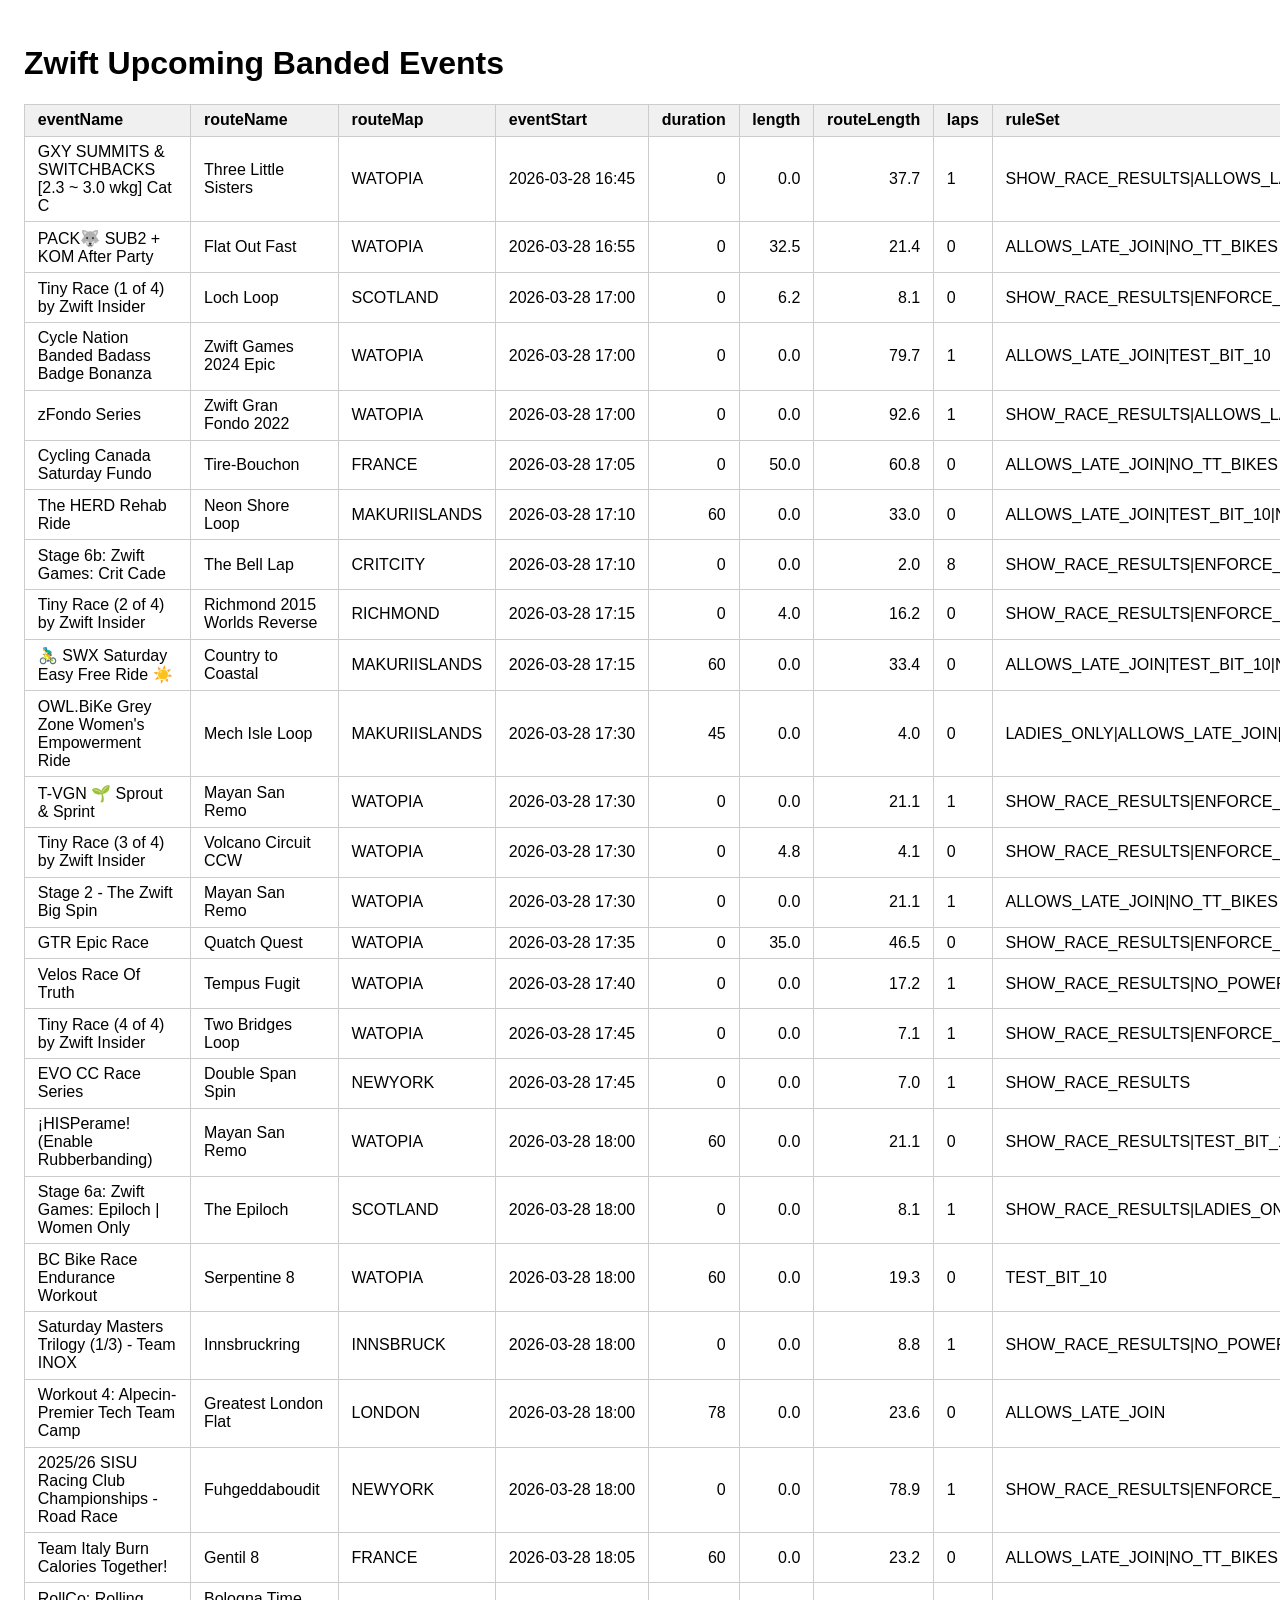
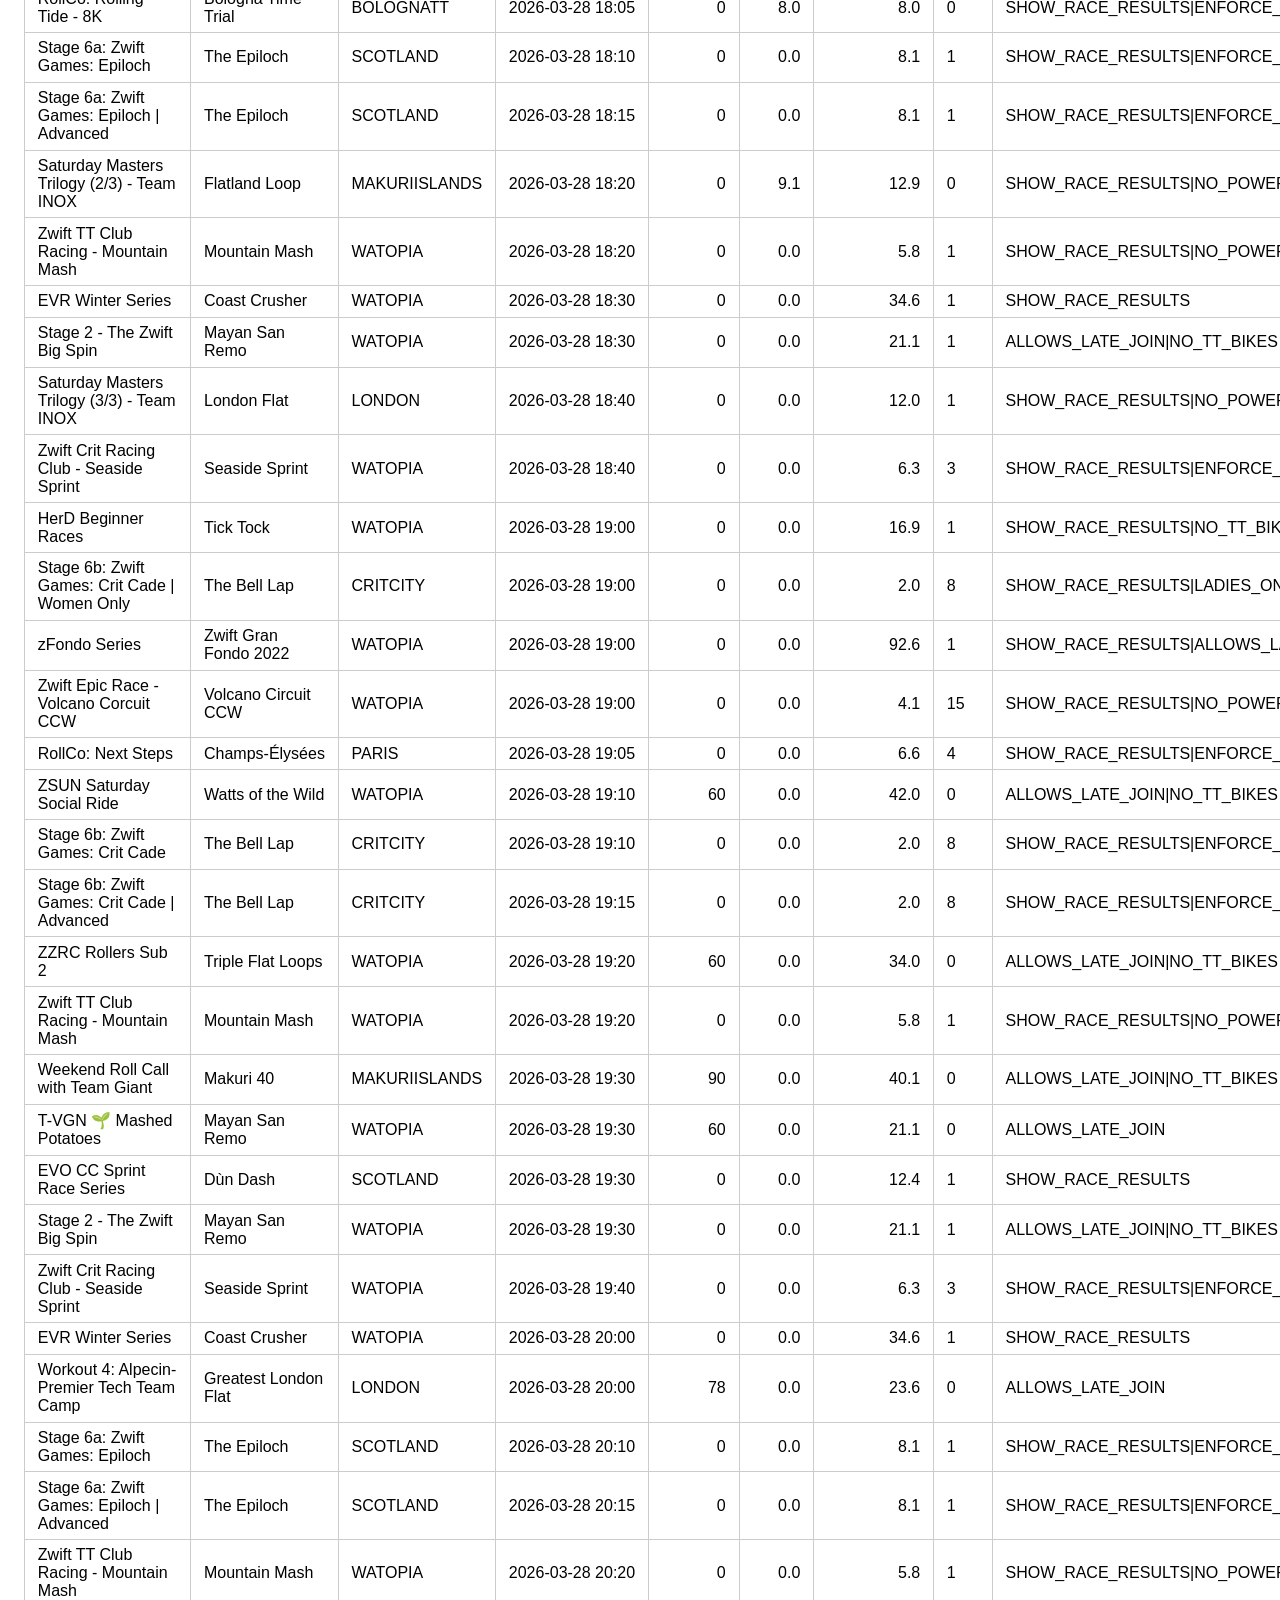
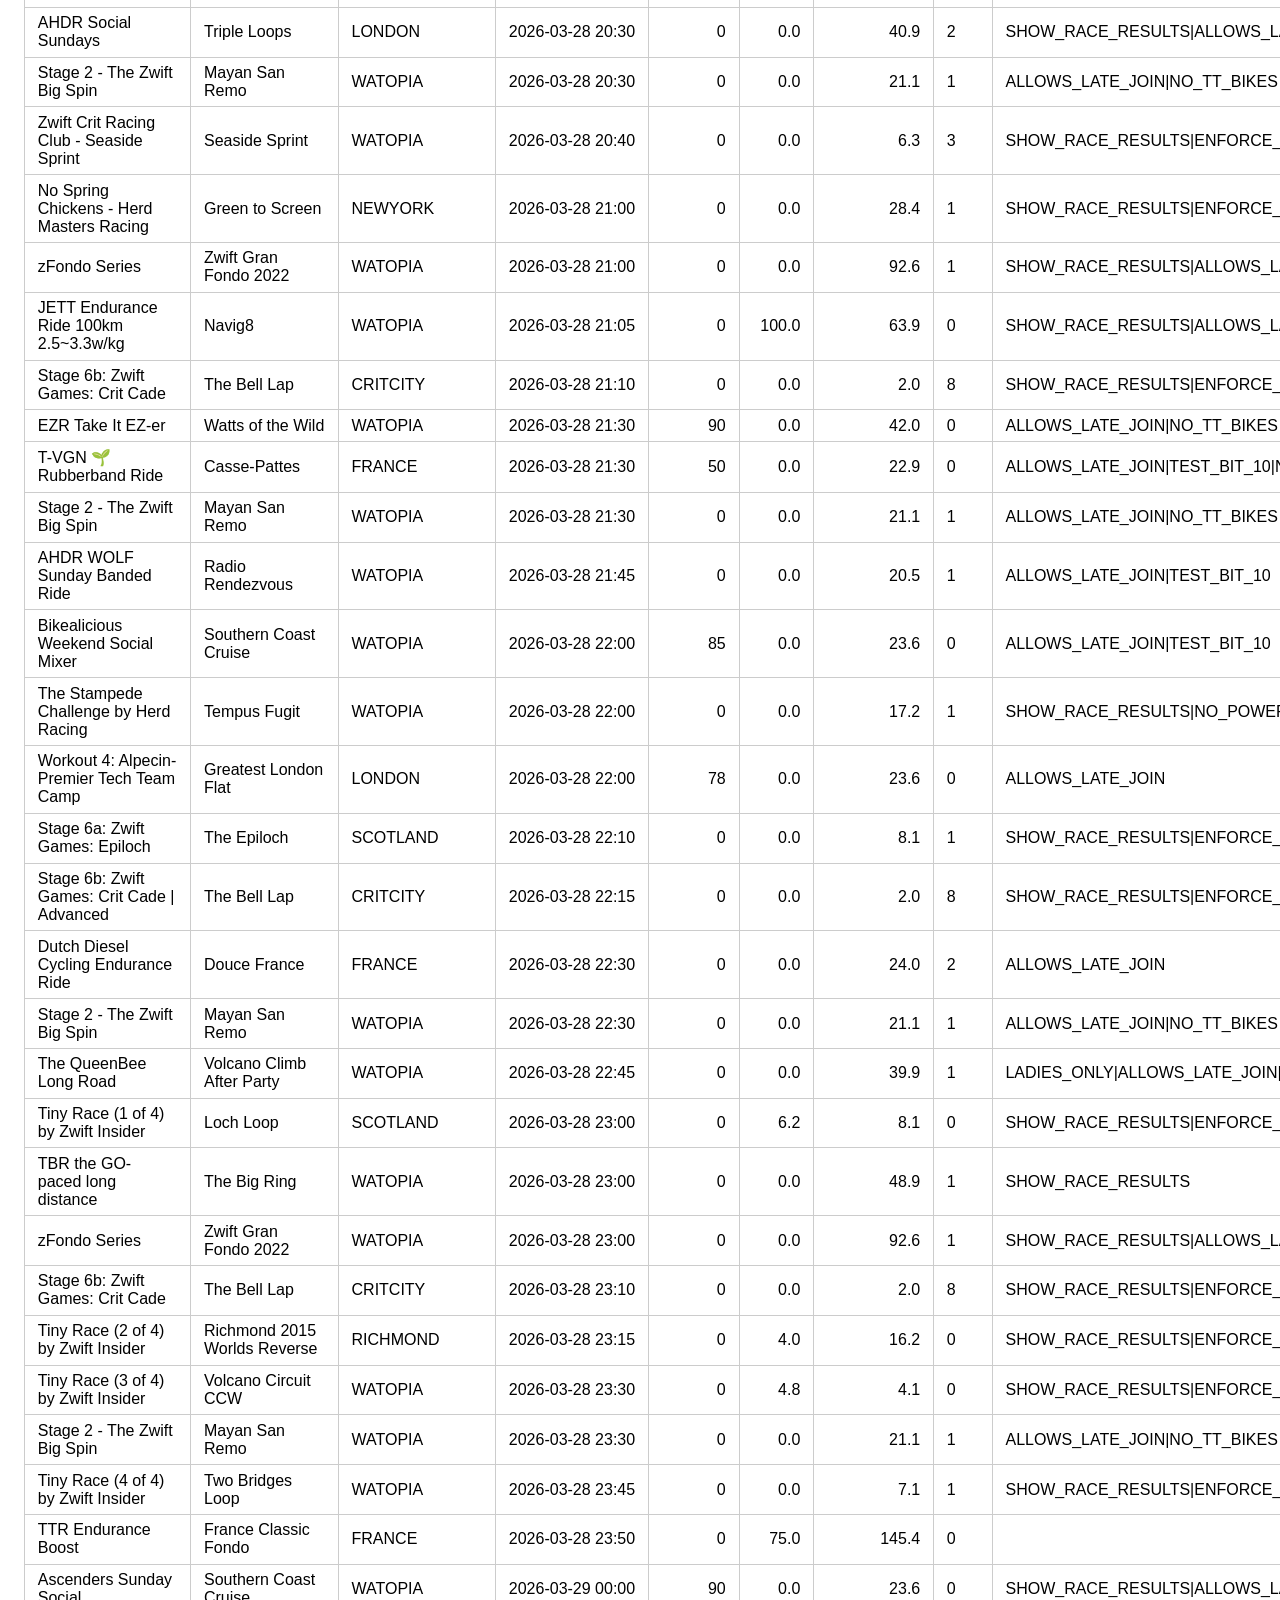
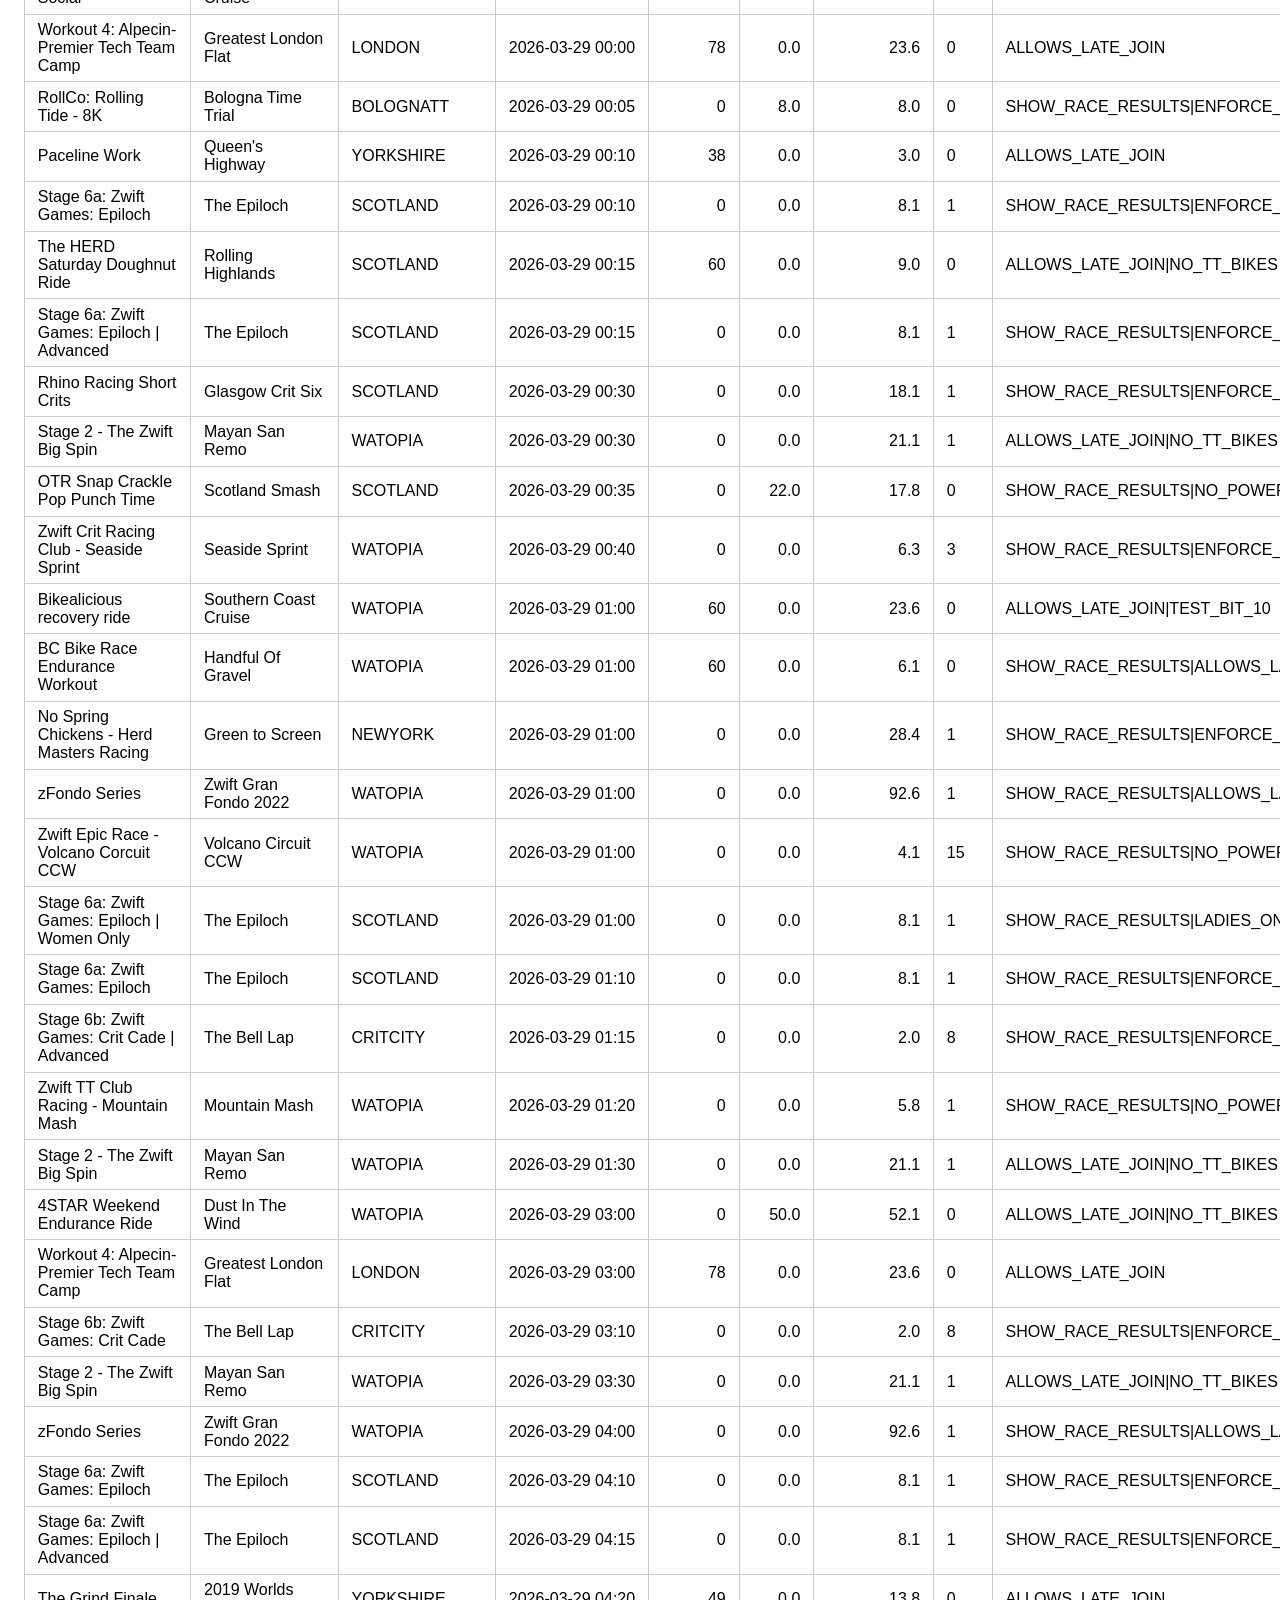
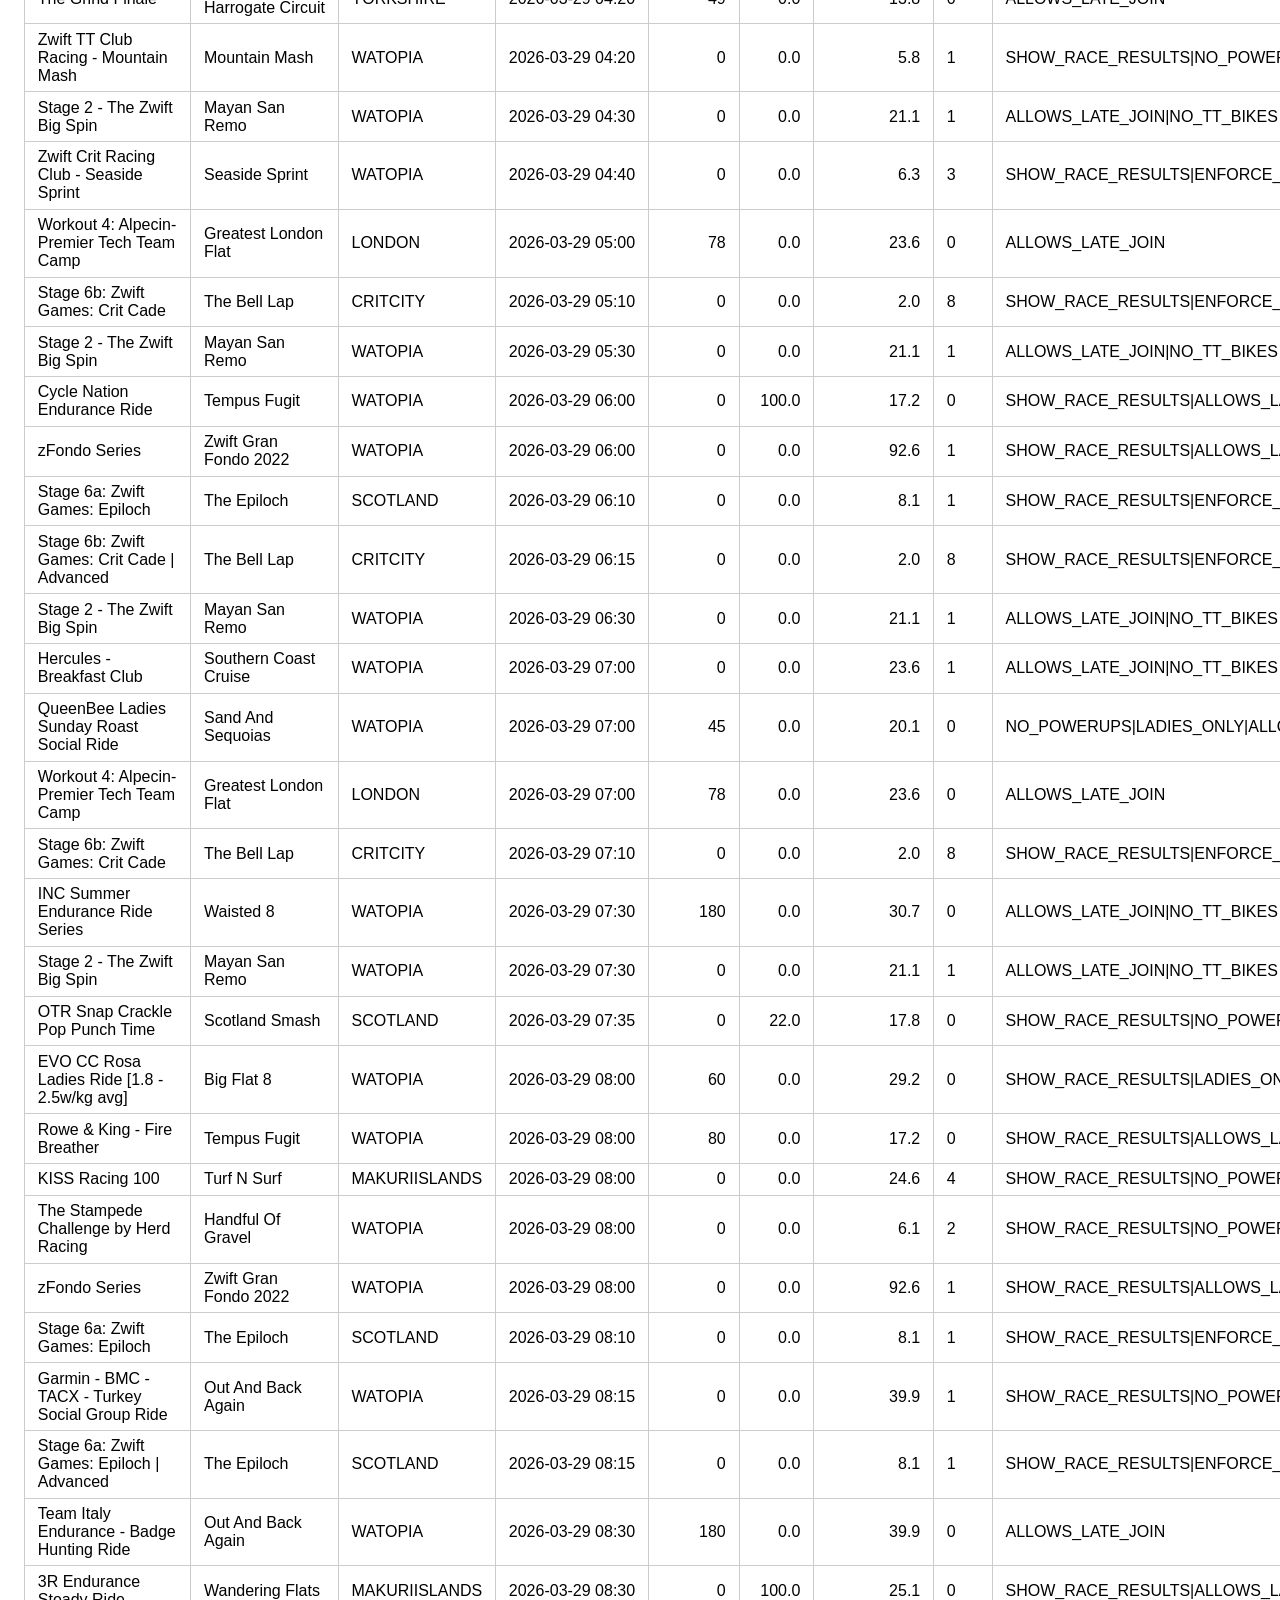
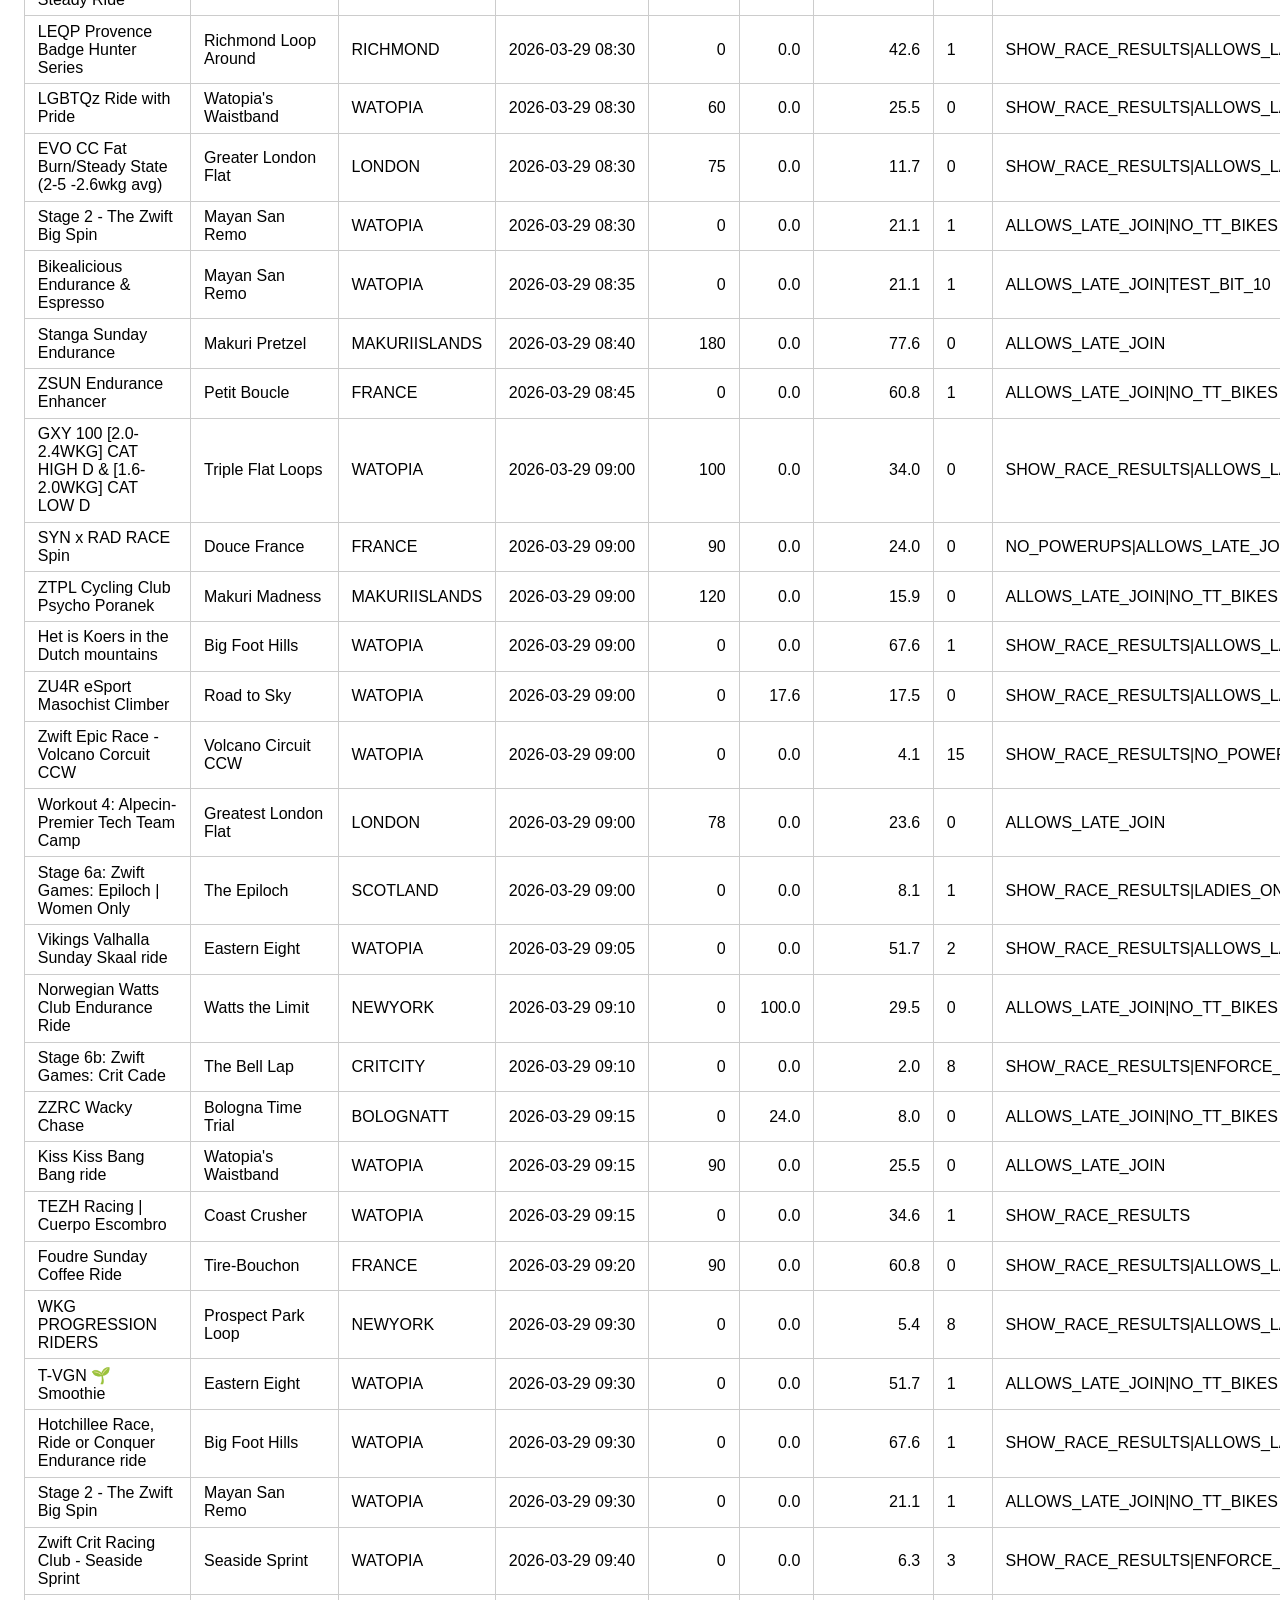
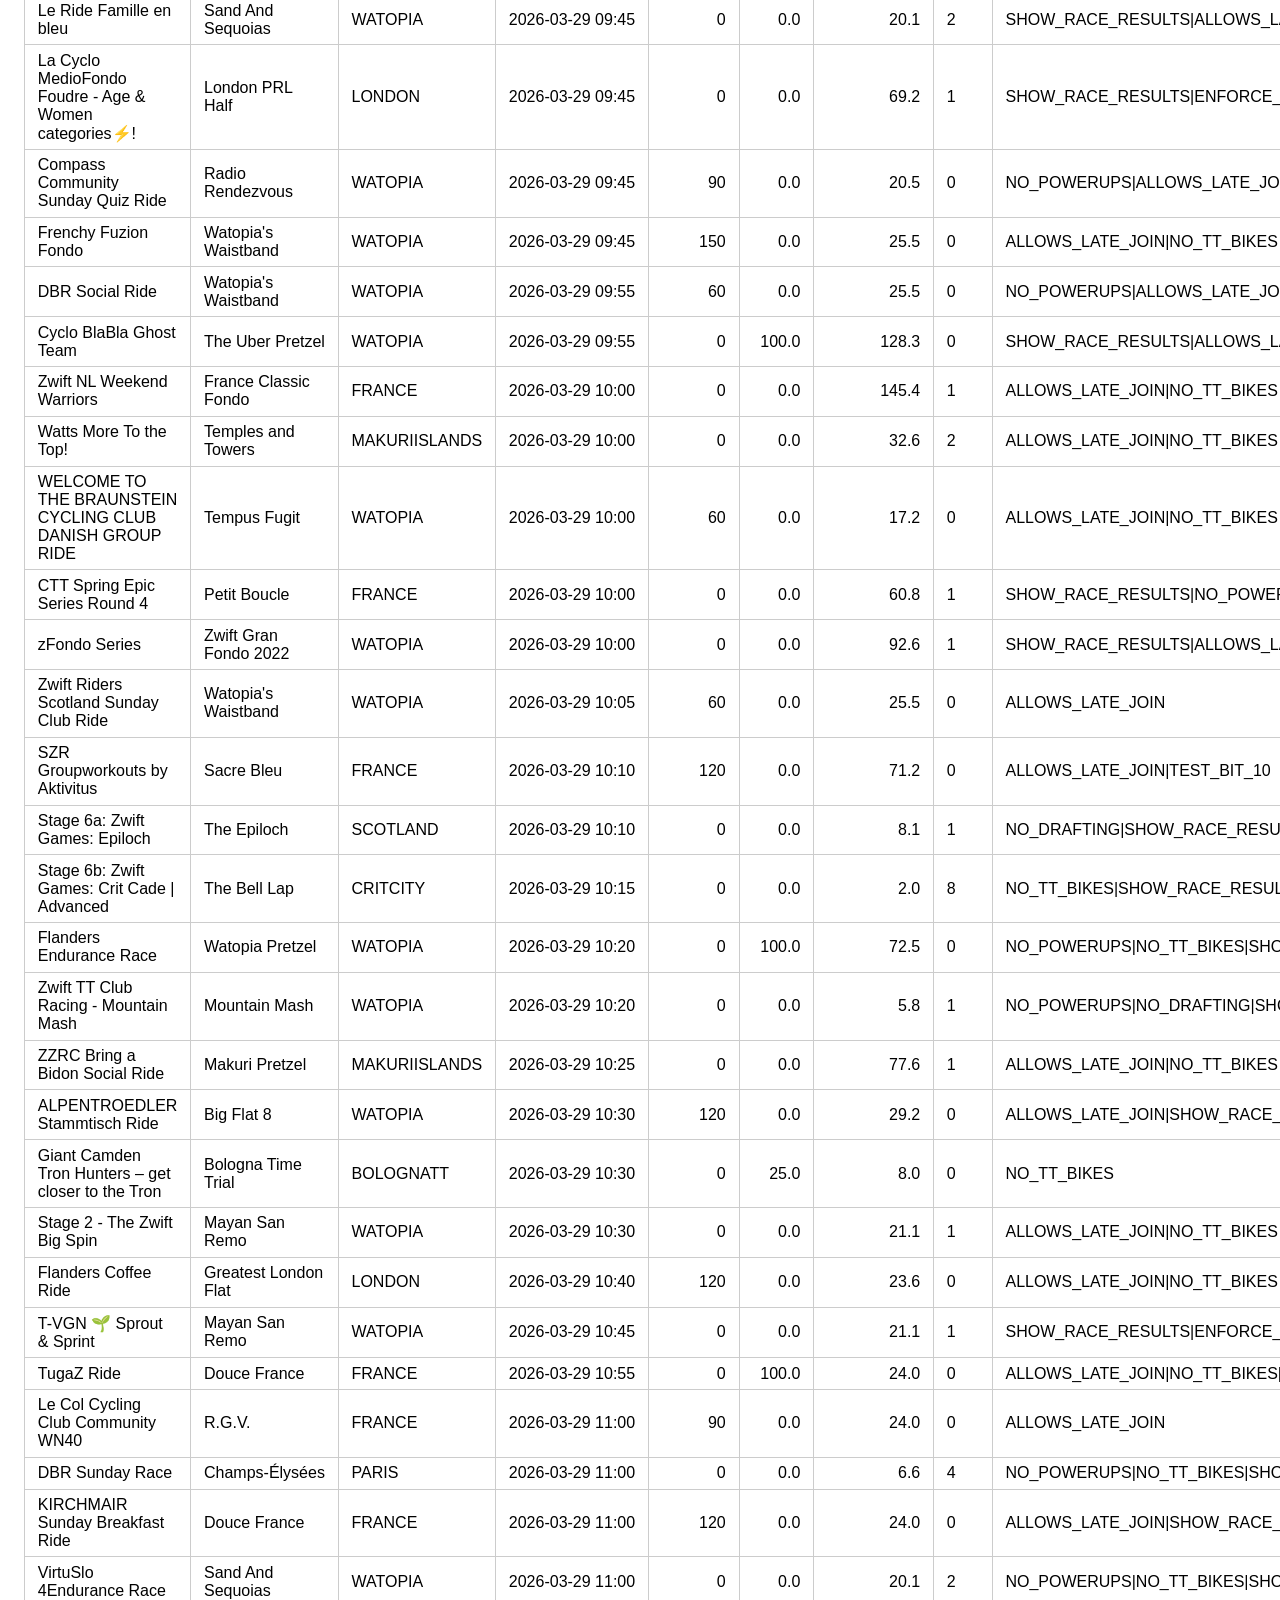
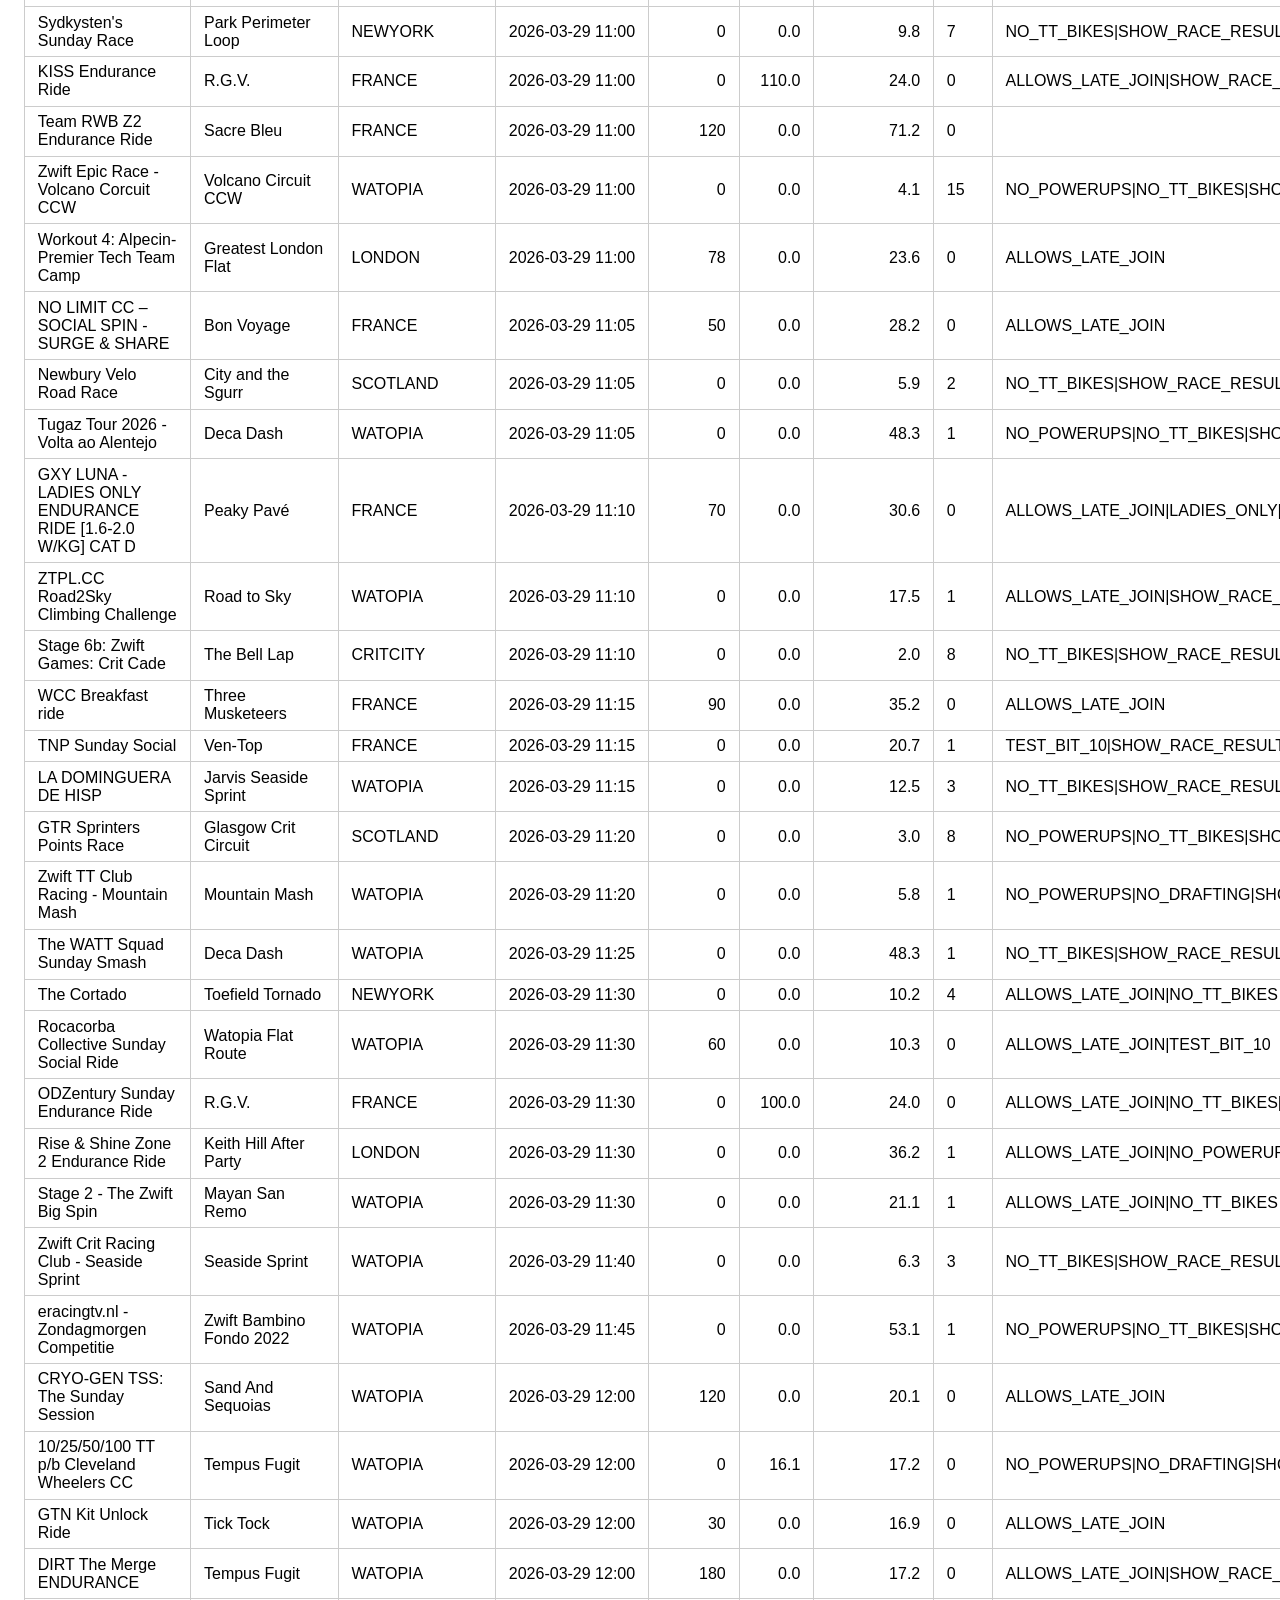
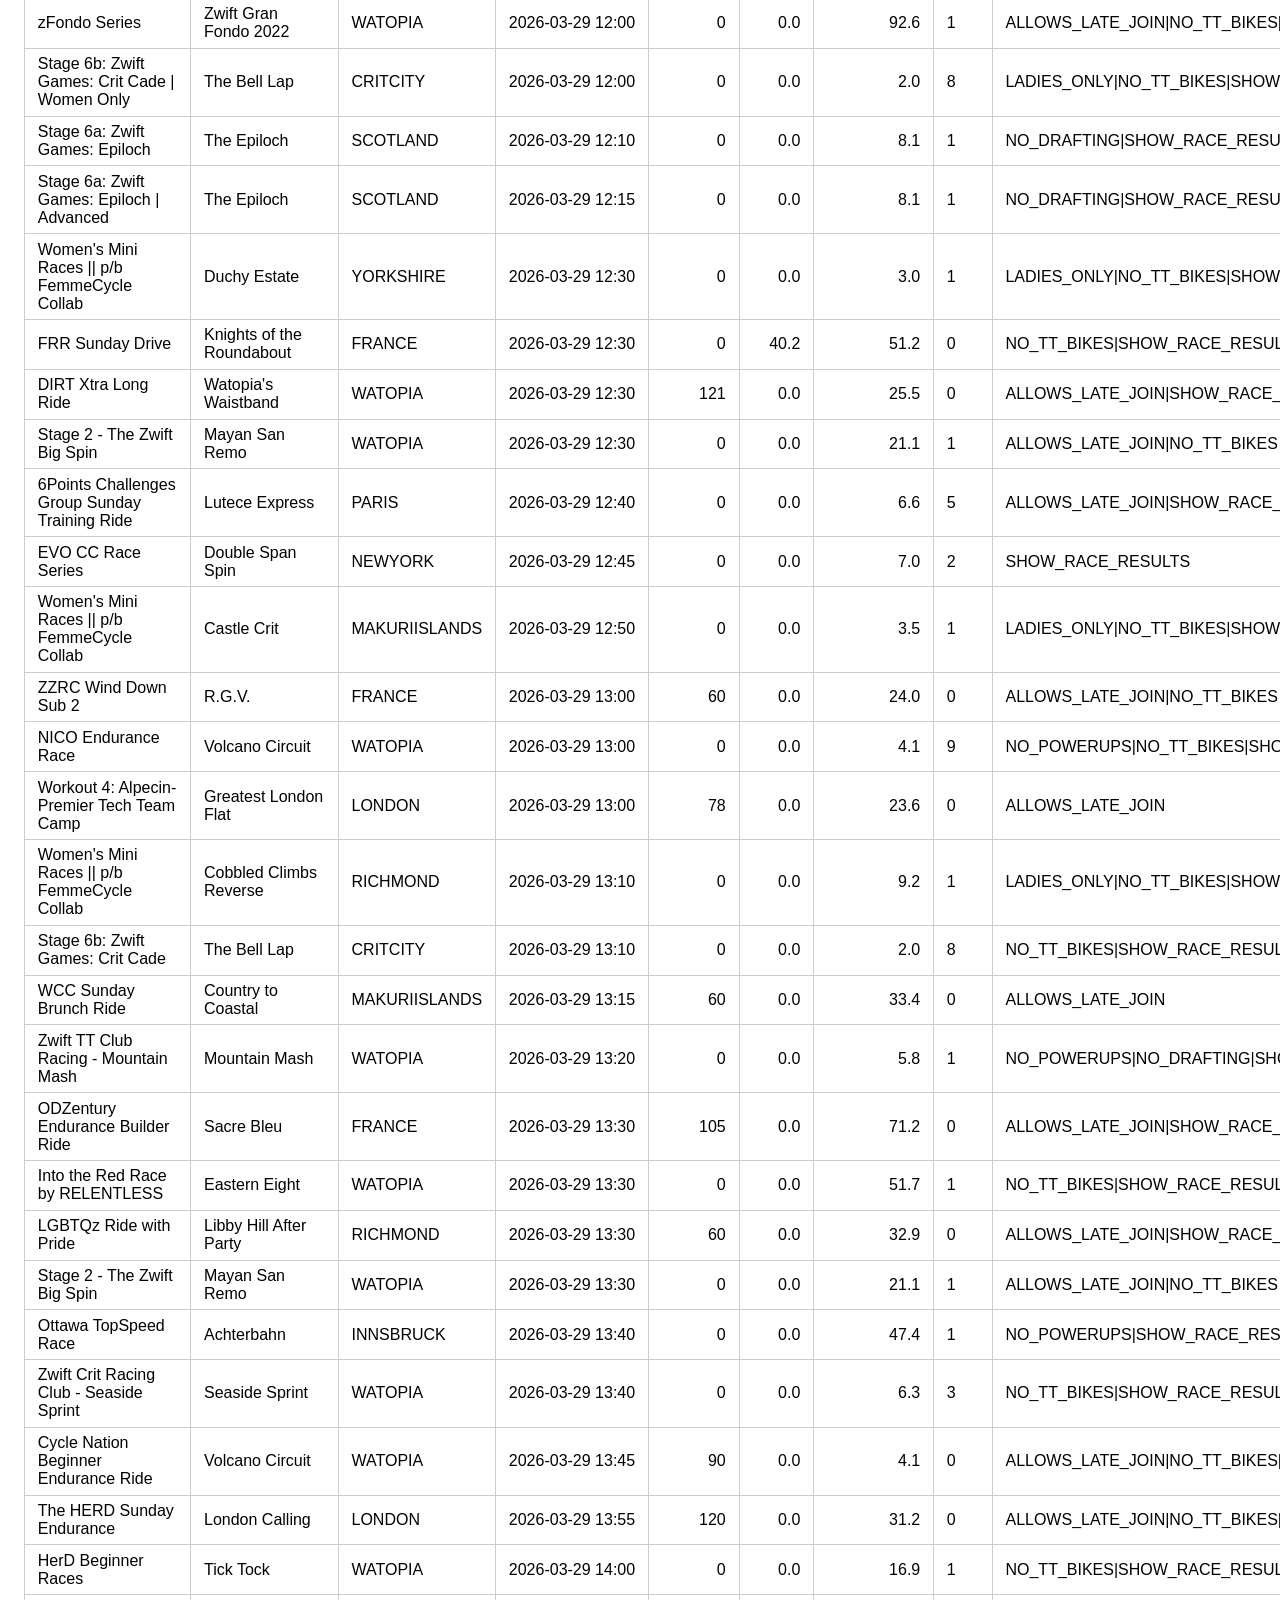
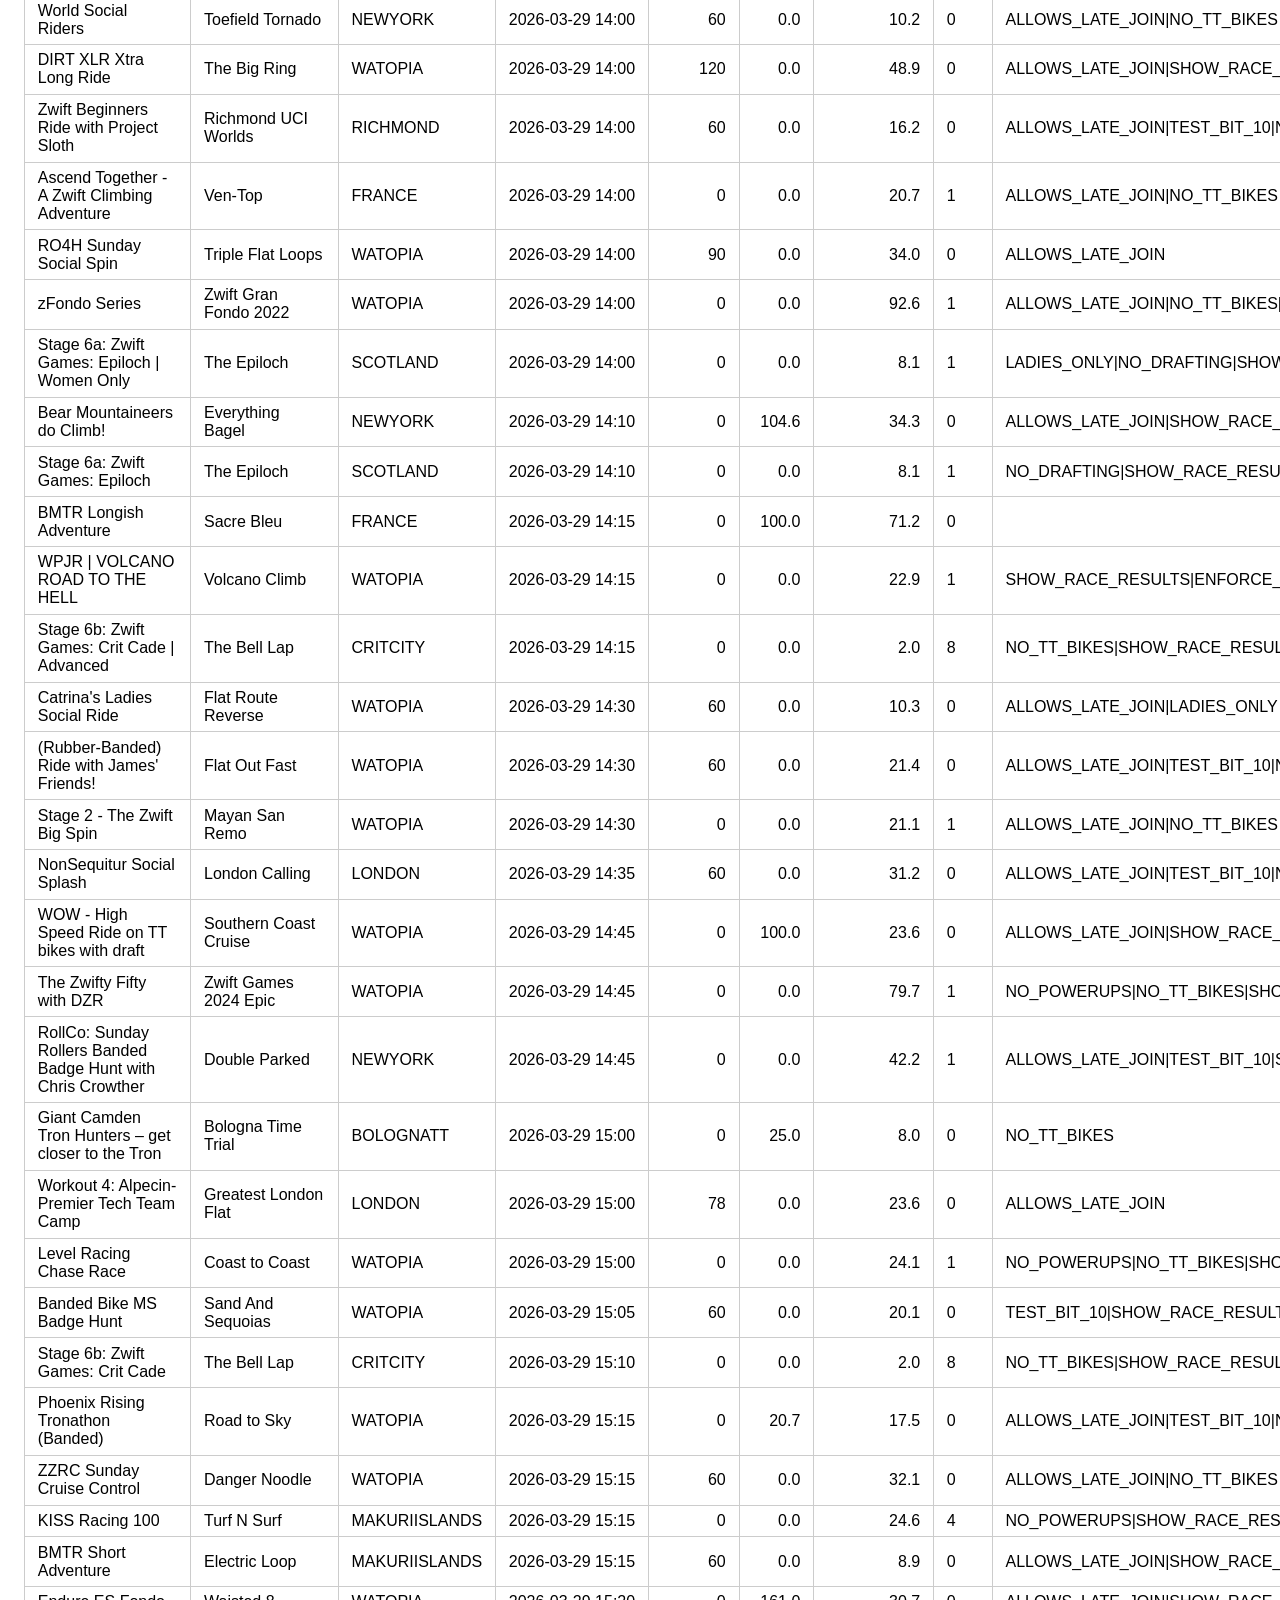
==== index.html @ 16900faf "New page title" ====
<!doctype html>
<html lang="en">
  <head>
    <meta charset="UTF-8" />
    <title>Zwift Events</title>
    <style>
      body {
        font-family: sans-serif;
        padding: 1rem;
      }
      table {
        border-collapse: collapse;
        width: 100%;
      }
      th,
      td {
        border: 1px solid #ccc;
        padding: 0.4rem 0.8rem;
        text-align: left;
      }
      th {
        background: #f0f0f0;
      }
      td:nth-child(4) {
        white-space: nowrap;
      }
      td:nth-child(5),
      td:nth-child(6),
      td:nth-child(7) {
        text-align: right;
      }
    </style>
  </head>
  <body>
    <h1>Zwift Upcoming Banded Events</h1>
    <table id="events">
      <thead>
        <tr>
          <th>eventName</th>
          <th>routeName</th>
          <th>routeMap</th>
          <th>eventStart</th>
          <th>duration</th>
          <th>length</th>
          <th>routeLength</th>
          <th>laps</th>
          <th>ruleSet</th>
        </tr>
      </thead>
      <tbody></tbody>
    </table>

    <script>
      // Fetches a CSV stream and calls onRows(rows)
      // for each batch of complete records as they arrive.
      async function streamCSV(url, onRows) {
        const response = await fetch(url)
        const reader = response.body.getReader()
        const decoder = new TextDecoder()
        let leftover = ""

        const parseCSVLine = (line) => {
          const fields = []
          let i = 0
          while (i < line.length) {
            if (line[i] === '"') {
              let field = ""
              i++ // skip opening quote
              while (i < line.length) {
                if (line[i] === '"' && line[i + 1] === '"') {
                  field += '"'
                  i += 2 // unescape ""
                } else if (line[i] === '"') {
                  i++ // skip closing quote
                  break
                } else {
                  field += line[i++]
                }
              }
              fields.push(field)
              if (line[i] === ",") i++ // skip field separator
            } else {
              const end = line.indexOf(",", i)
              if (end === -1) {
                fields.push(line.slice(i))
                break
              }
              fields.push(line.slice(i, end))
              i = end + 1
            }
          }
          return fields
        }

        const parseLines = (lines) => {
          const rows = []
          for (const line of lines) {
            const trimmed = line.trim()
            if (!trimmed) continue
            rows.push(parseCSVLine(trimmed))
          }
          return rows
        }

        while (true) {
          const { value, done } = await reader.read()
          if (done) break

          const chunk = leftover + decoder.decode(value, { stream: true })
          const lines = chunk.split("\n")
          leftover = lines.pop()

          const rows = parseLines(lines)
          if (rows.length) onRows(rows)
        }

        if (leftover.trim()) {
          const rows = parseLines([leftover])
          if (rows.length) onRows(rows)
        }
      }

      // Appends an array of row arrays into <tbody>.
      function renderRows(rows) {
        const tbody = document.querySelector("#events tbody")
        rows.forEach((fields) => {
          const tr = document.createElement("tr")
          fields.forEach((f) => {
            const td = document.createElement("td")
            td.textContent = f
            tr.appendChild(td)
          })
          tbody.appendChild(tr)
        })
      }

      streamCSV("data.csv", renderRows)
    </script>
  </body>
</html>
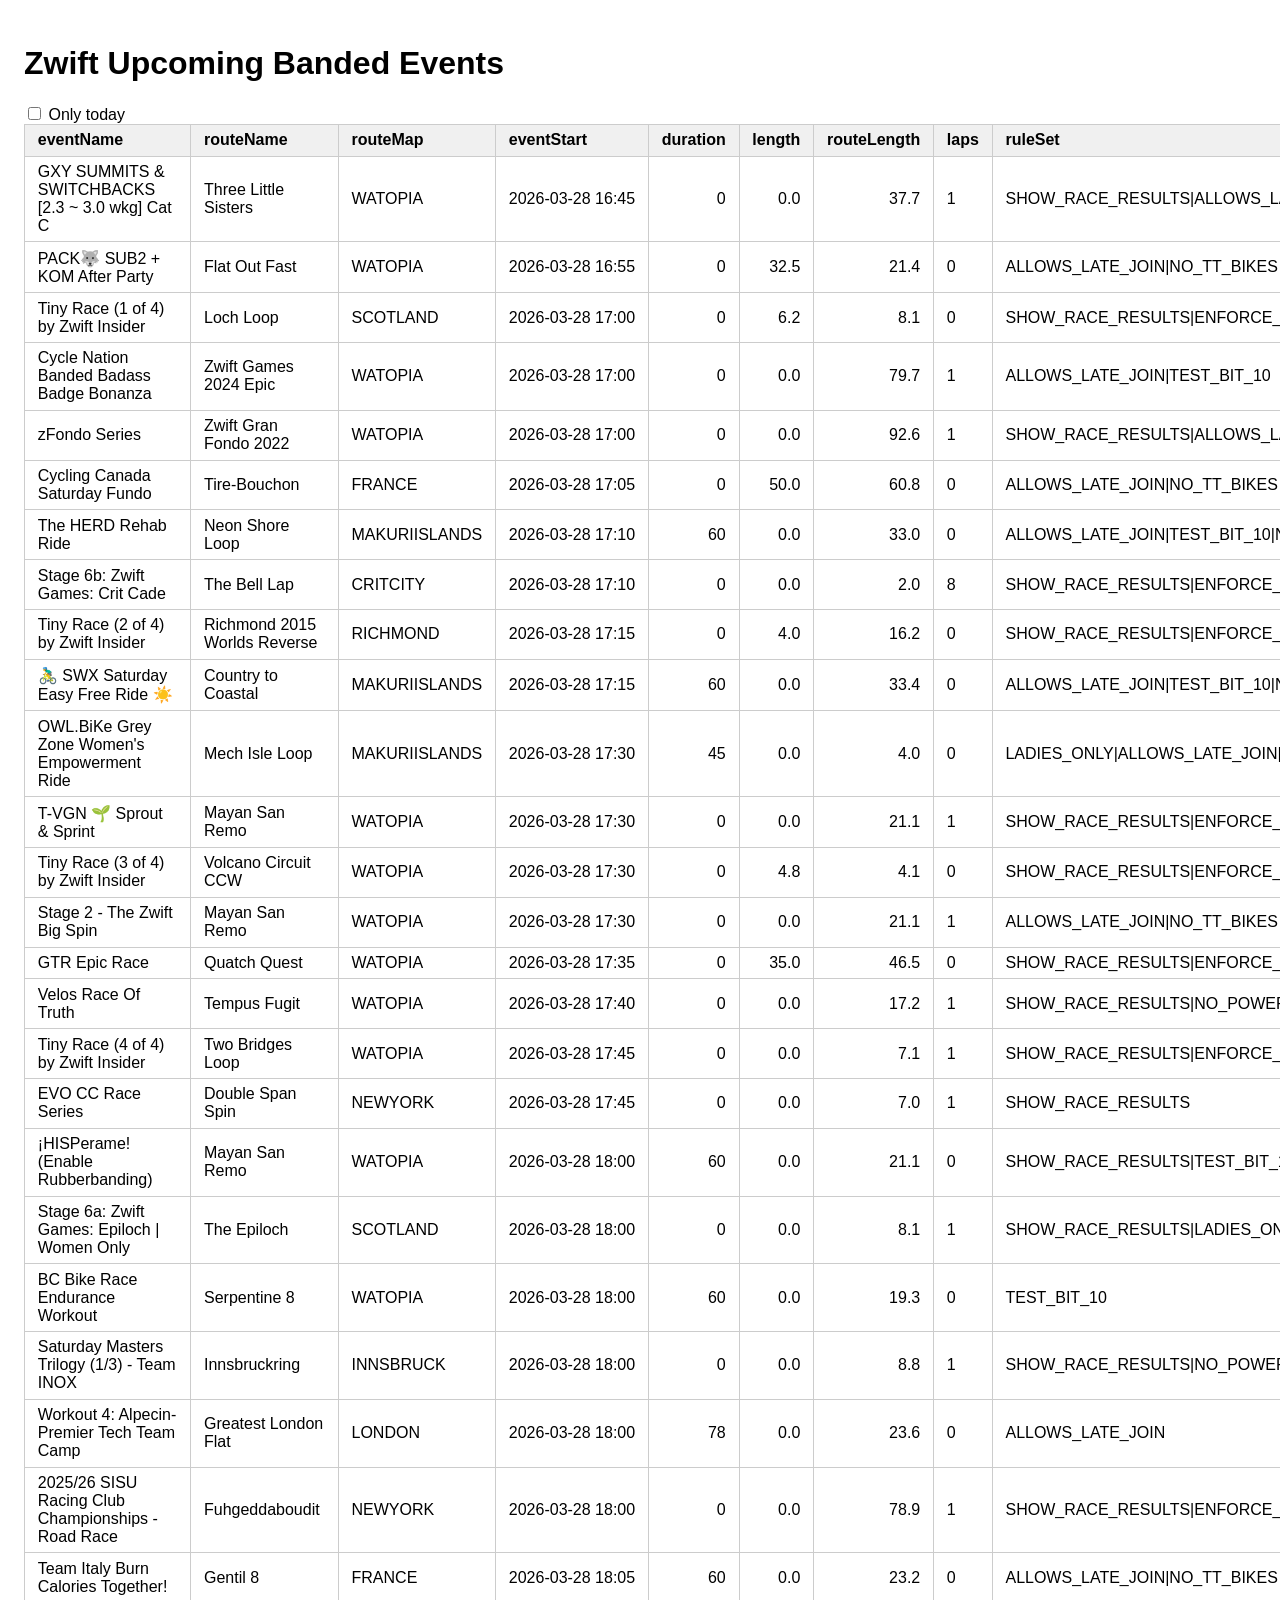
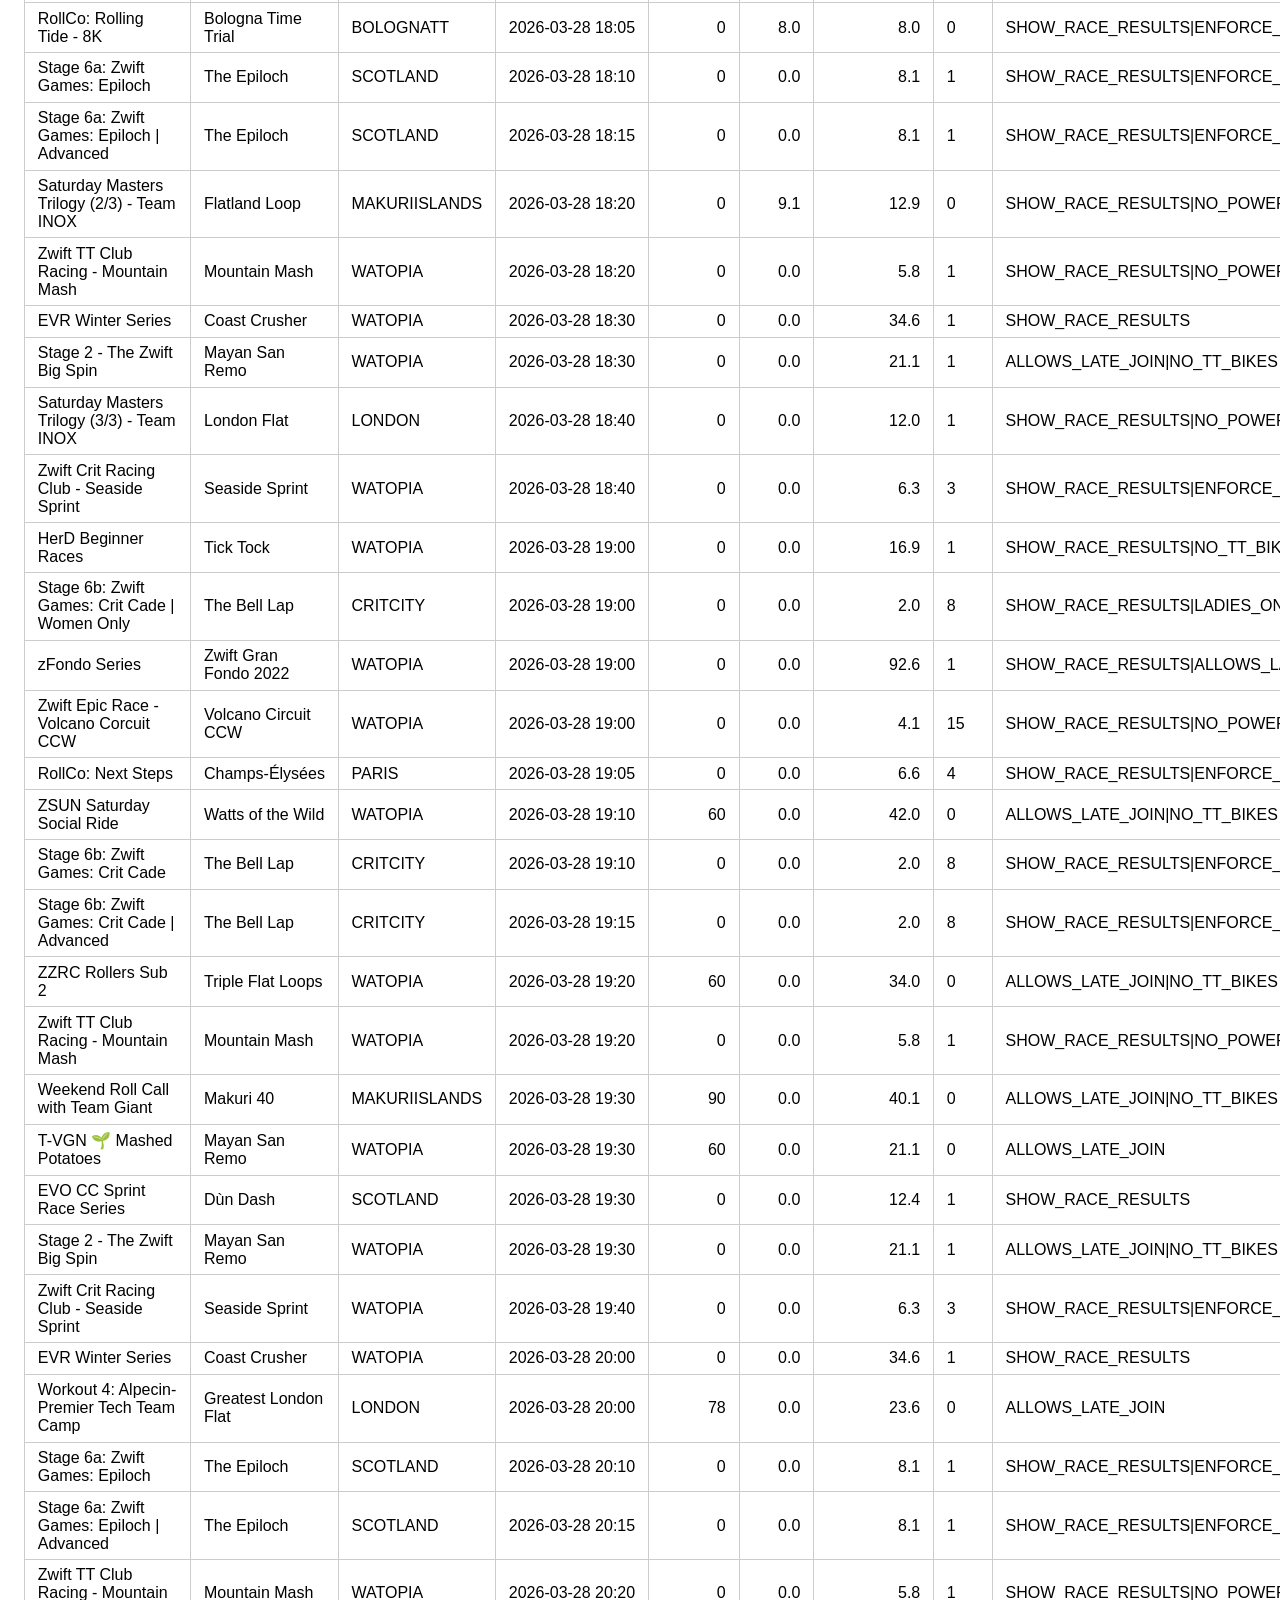
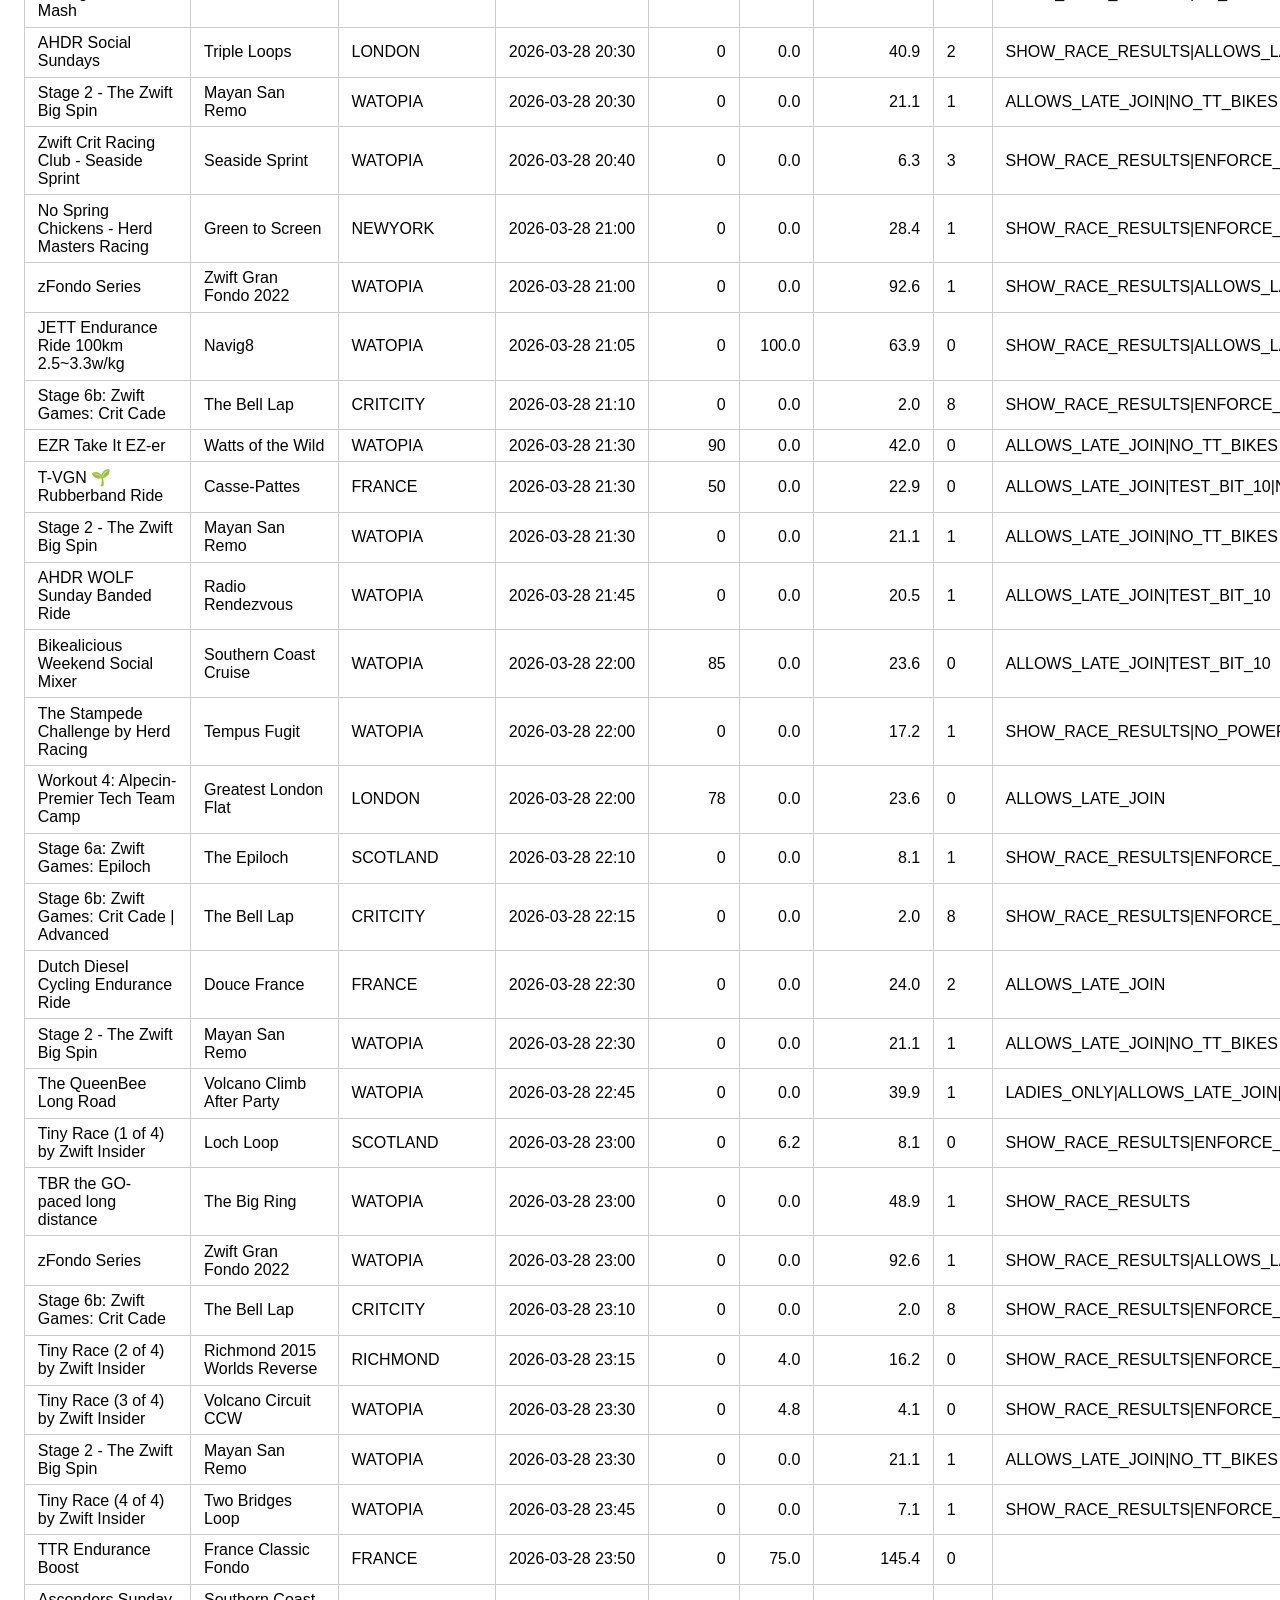
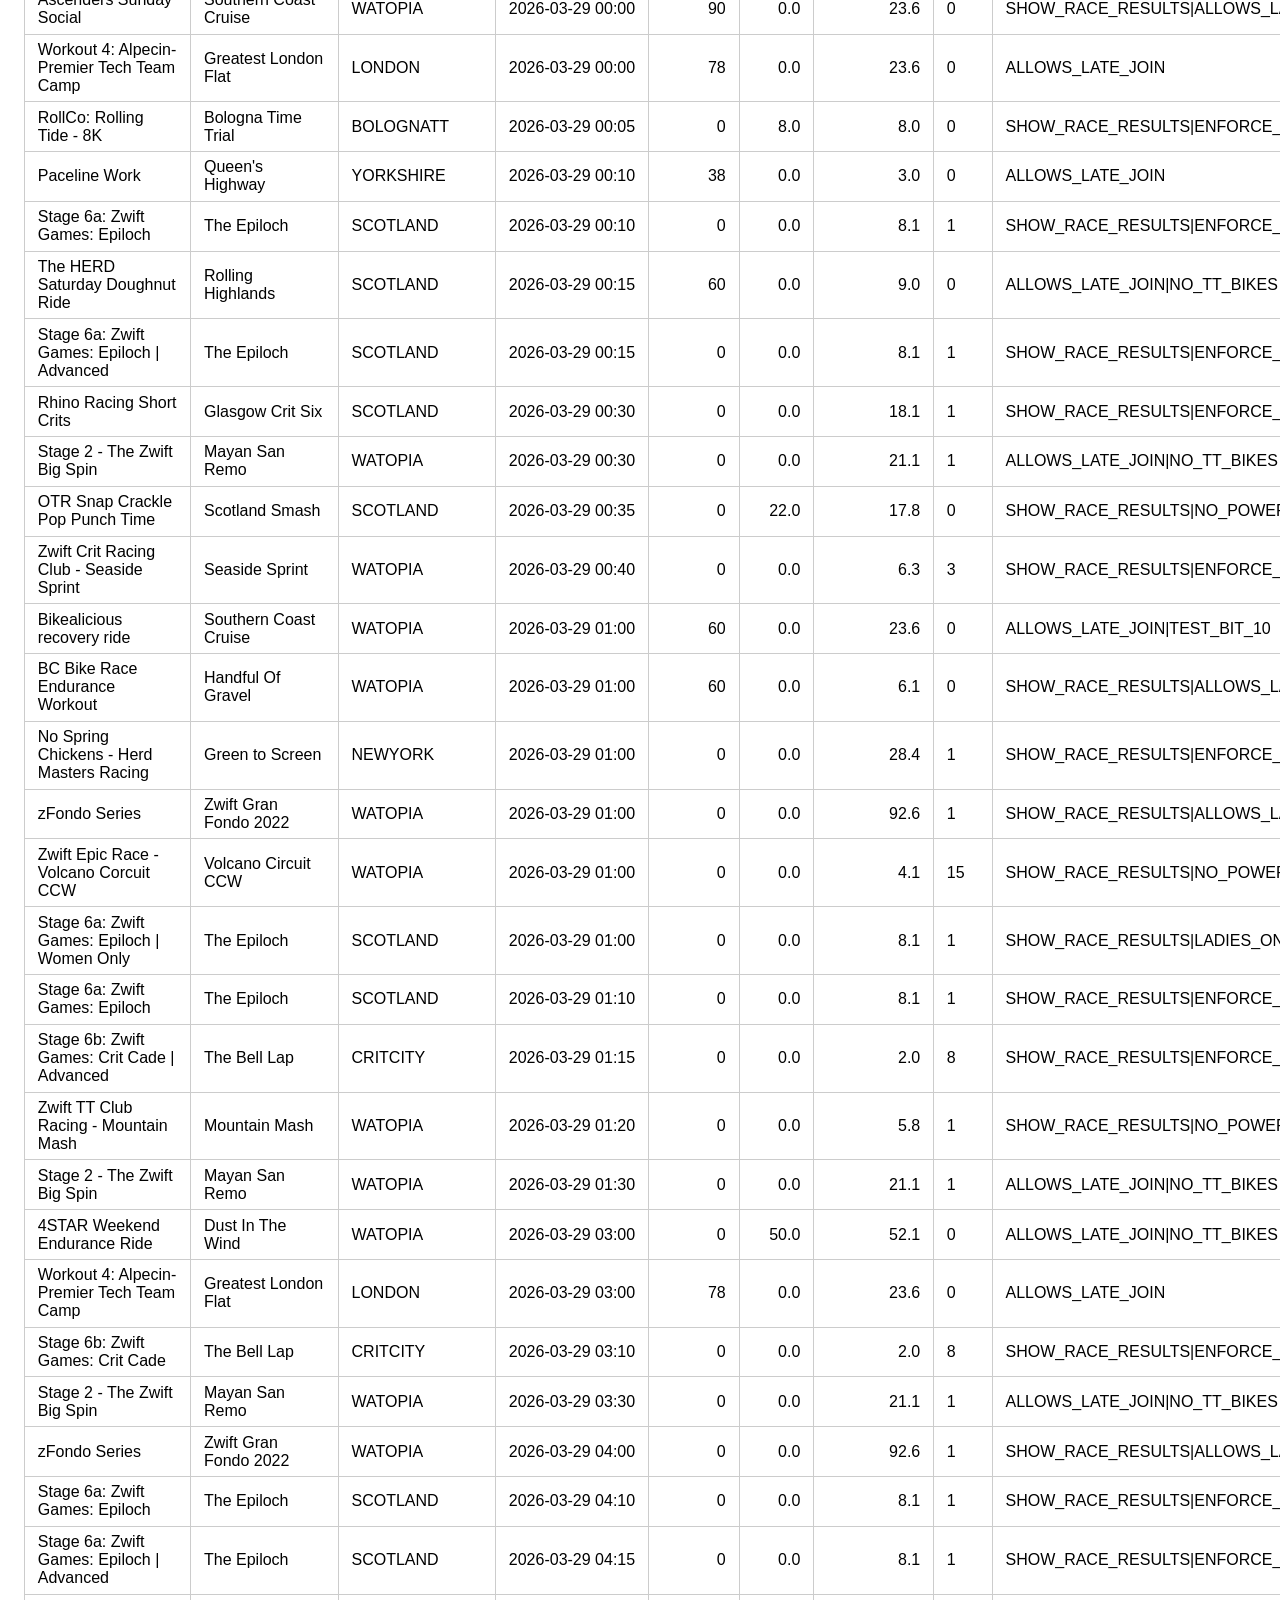
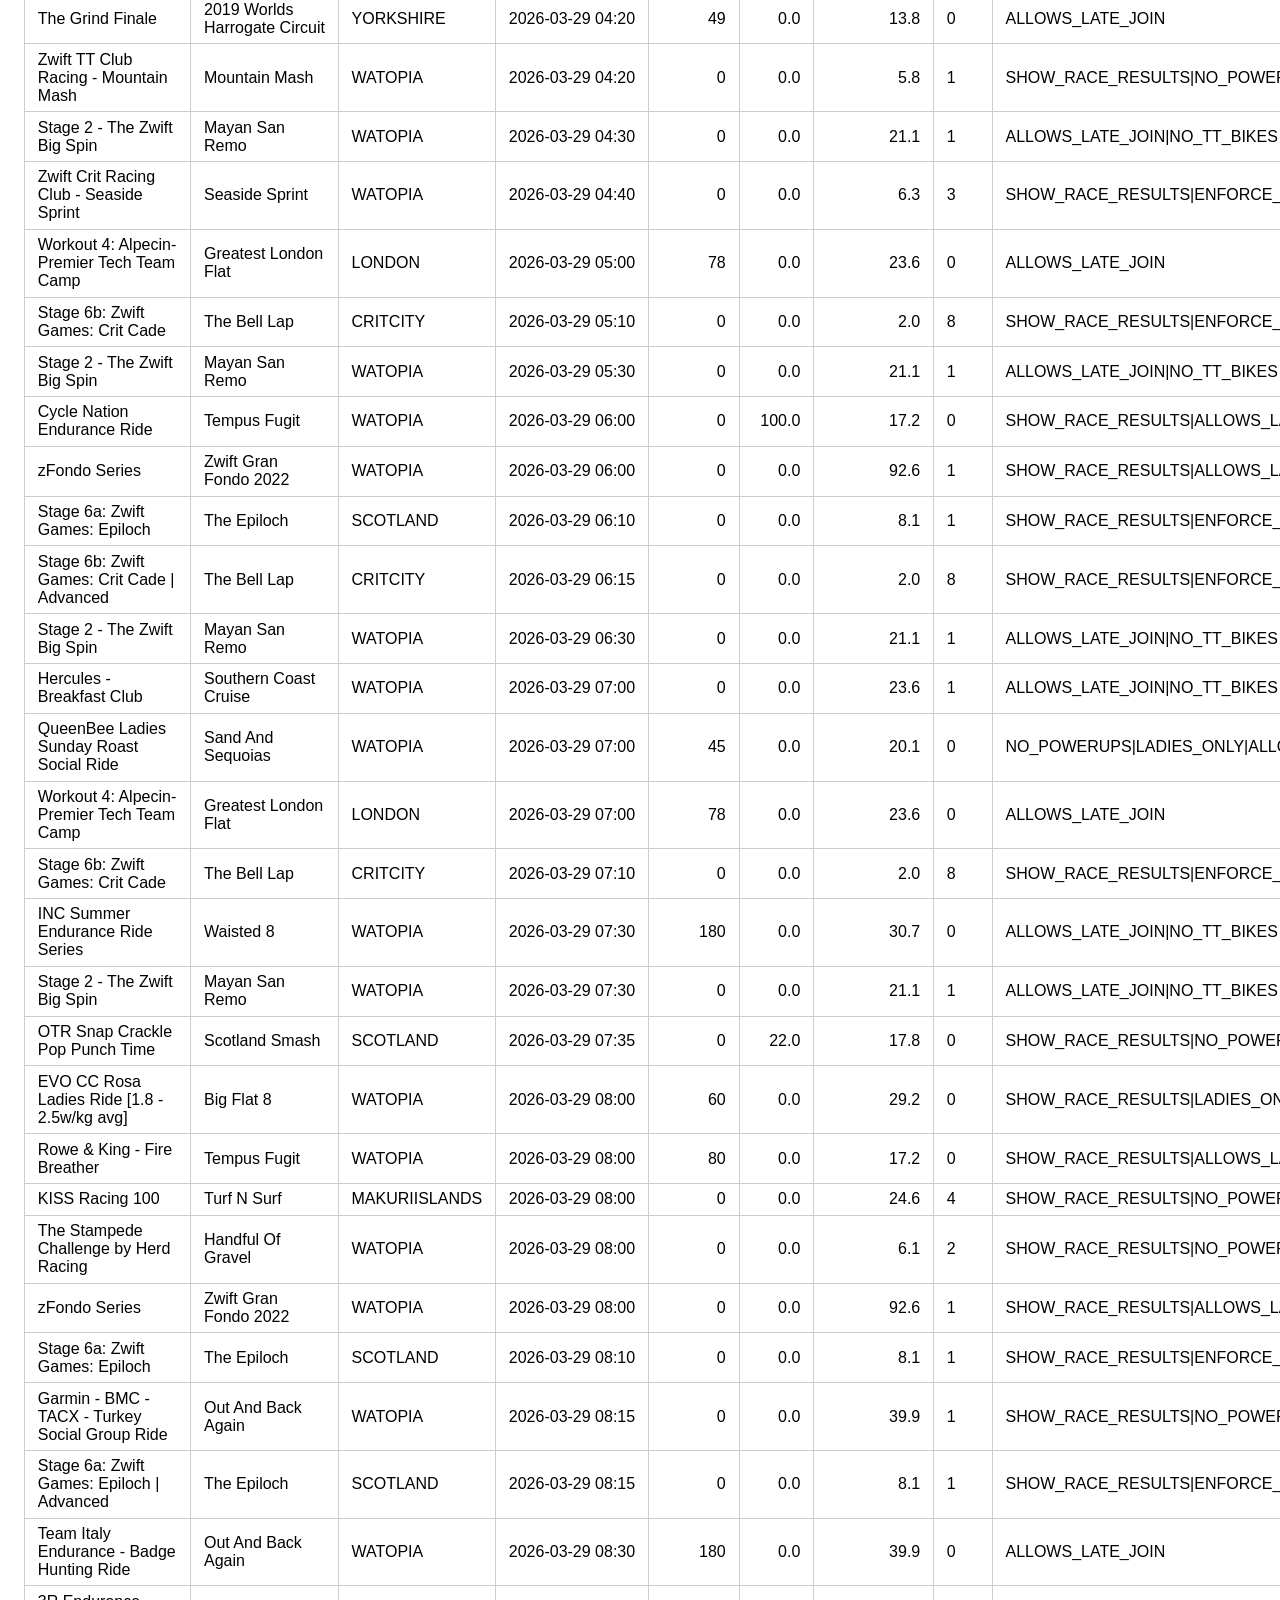
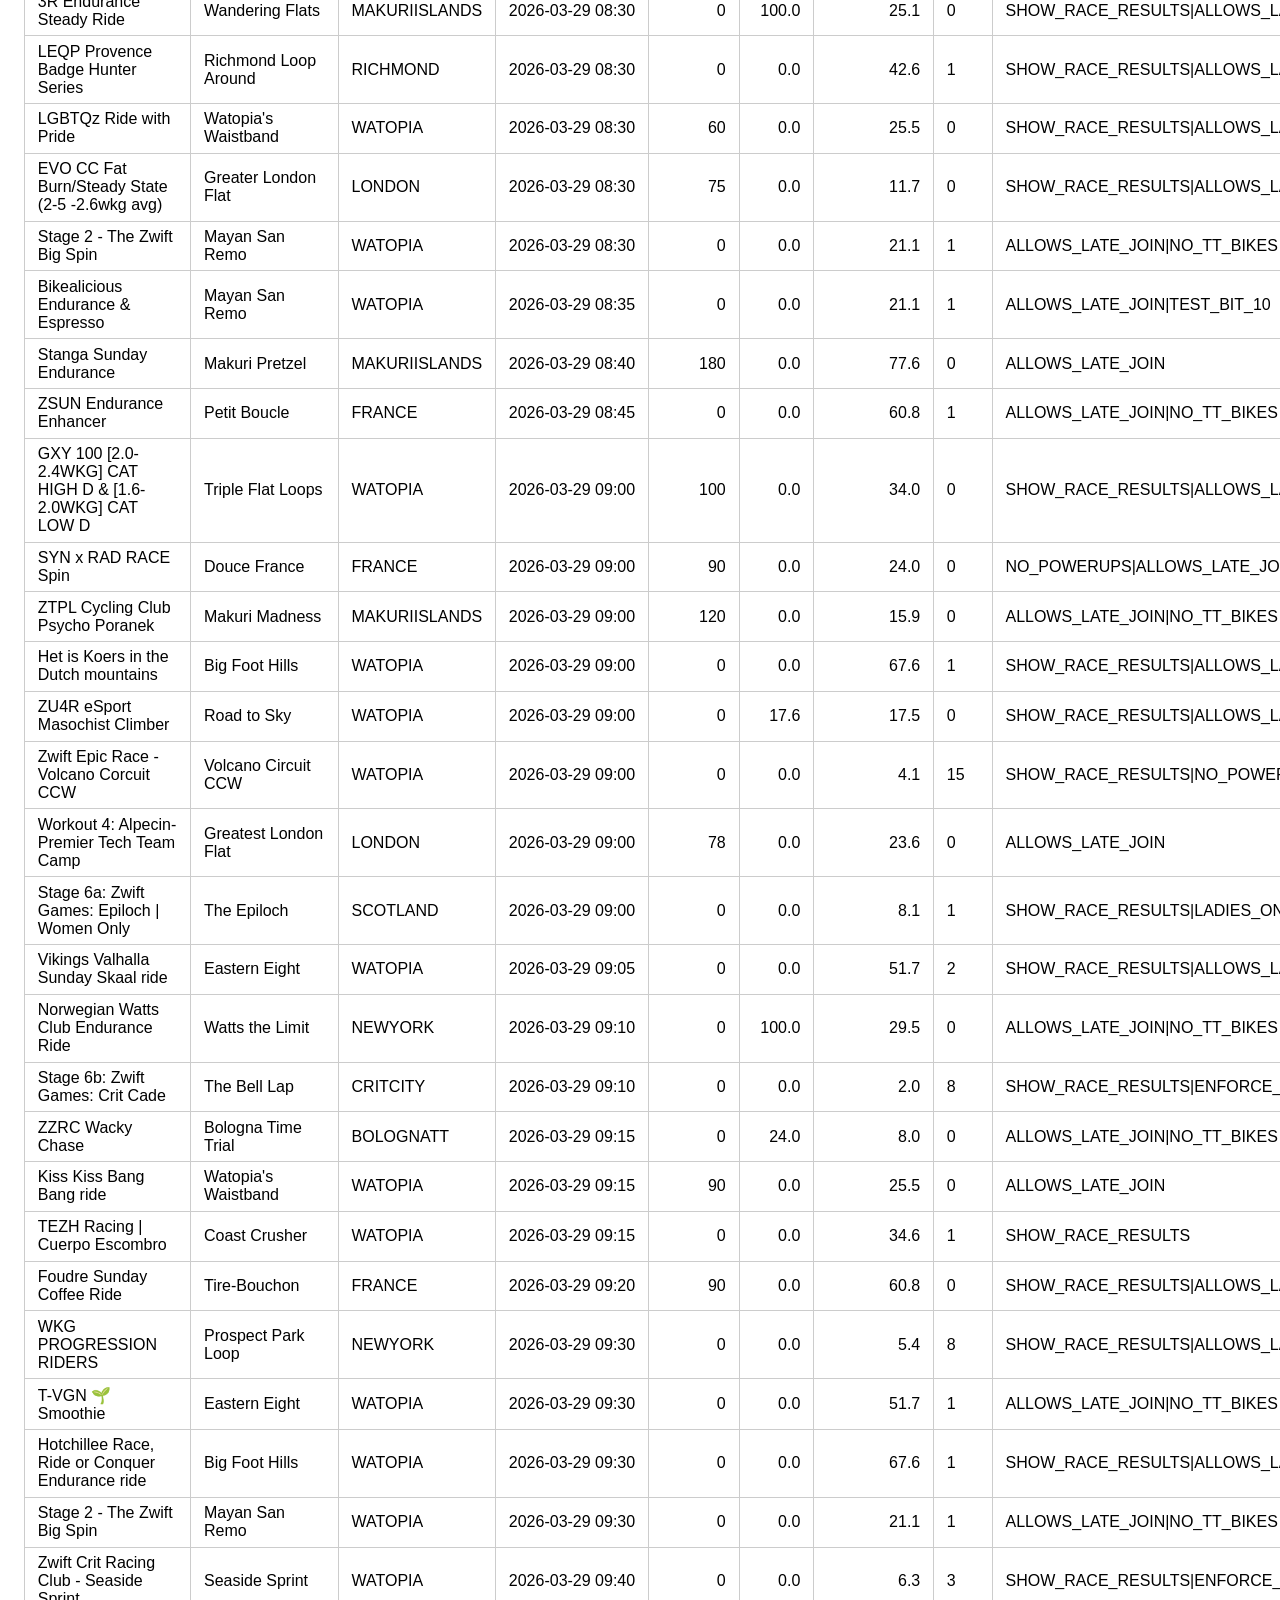
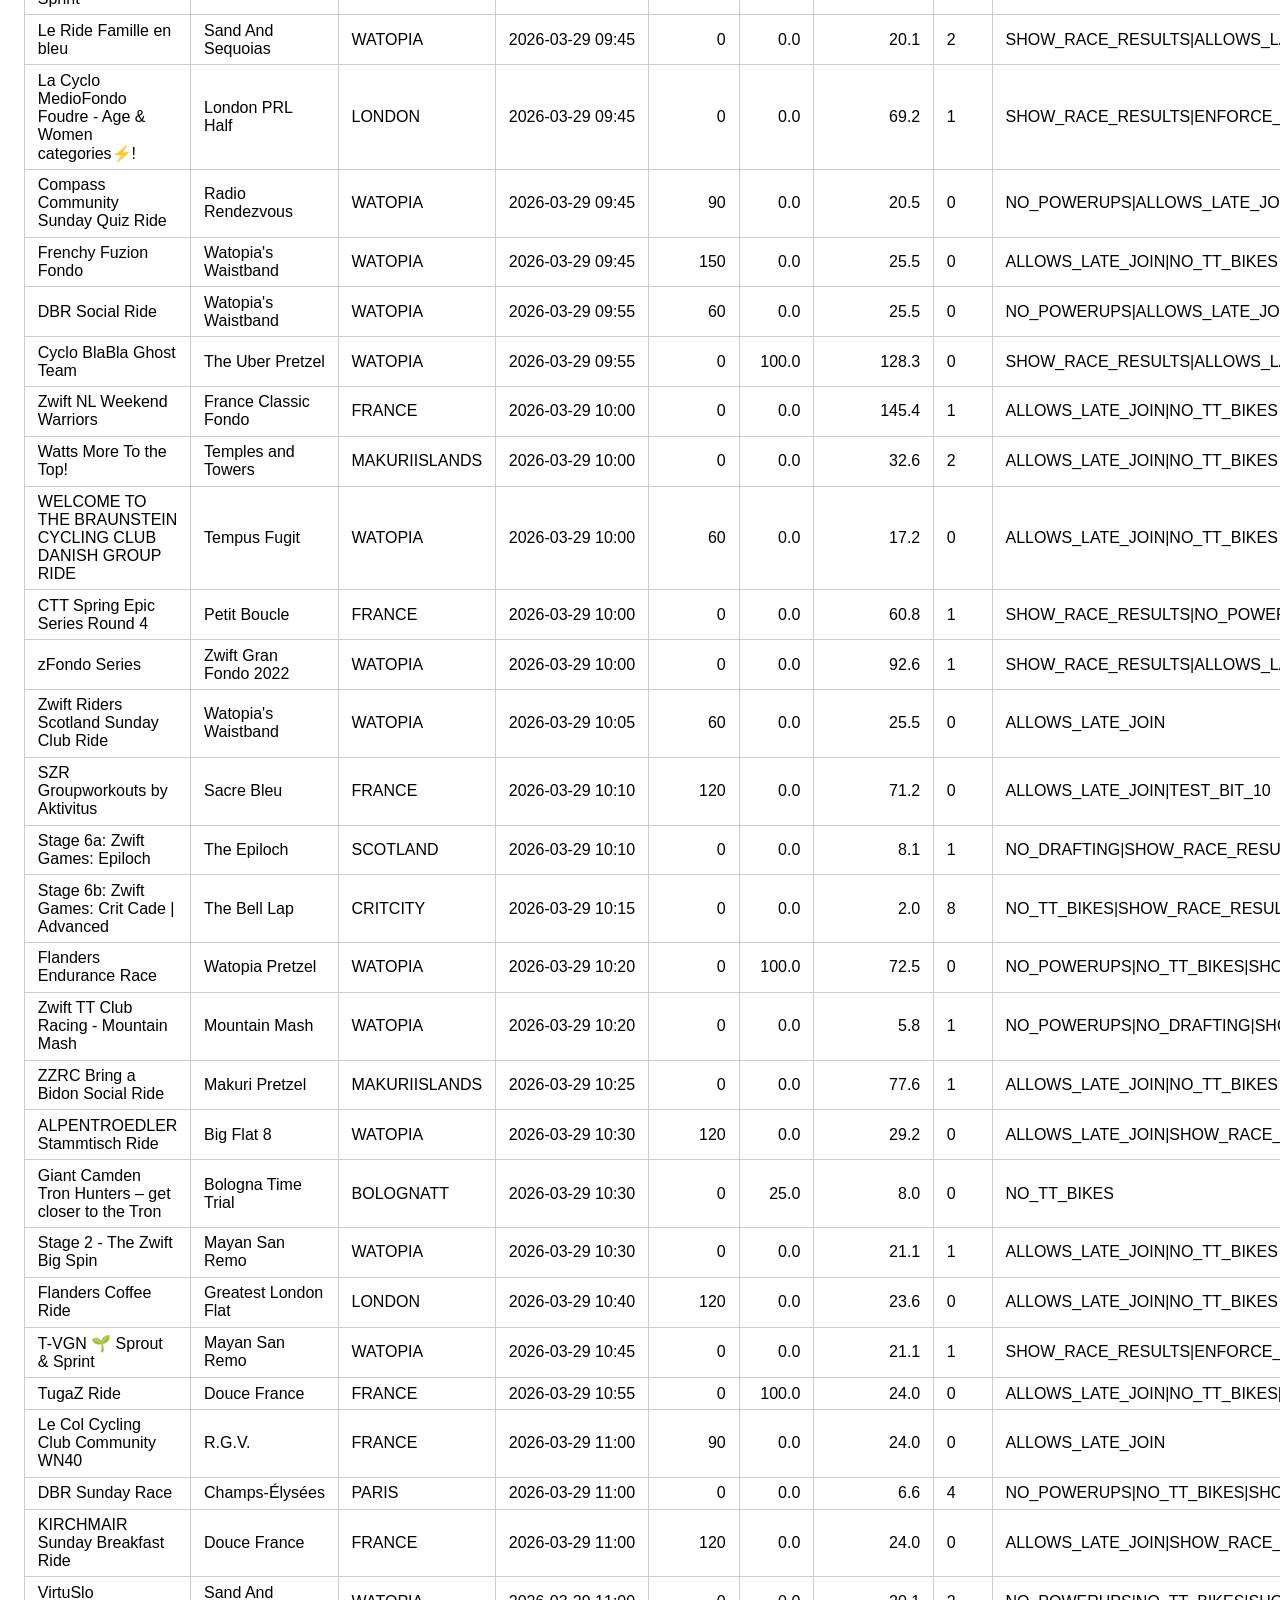
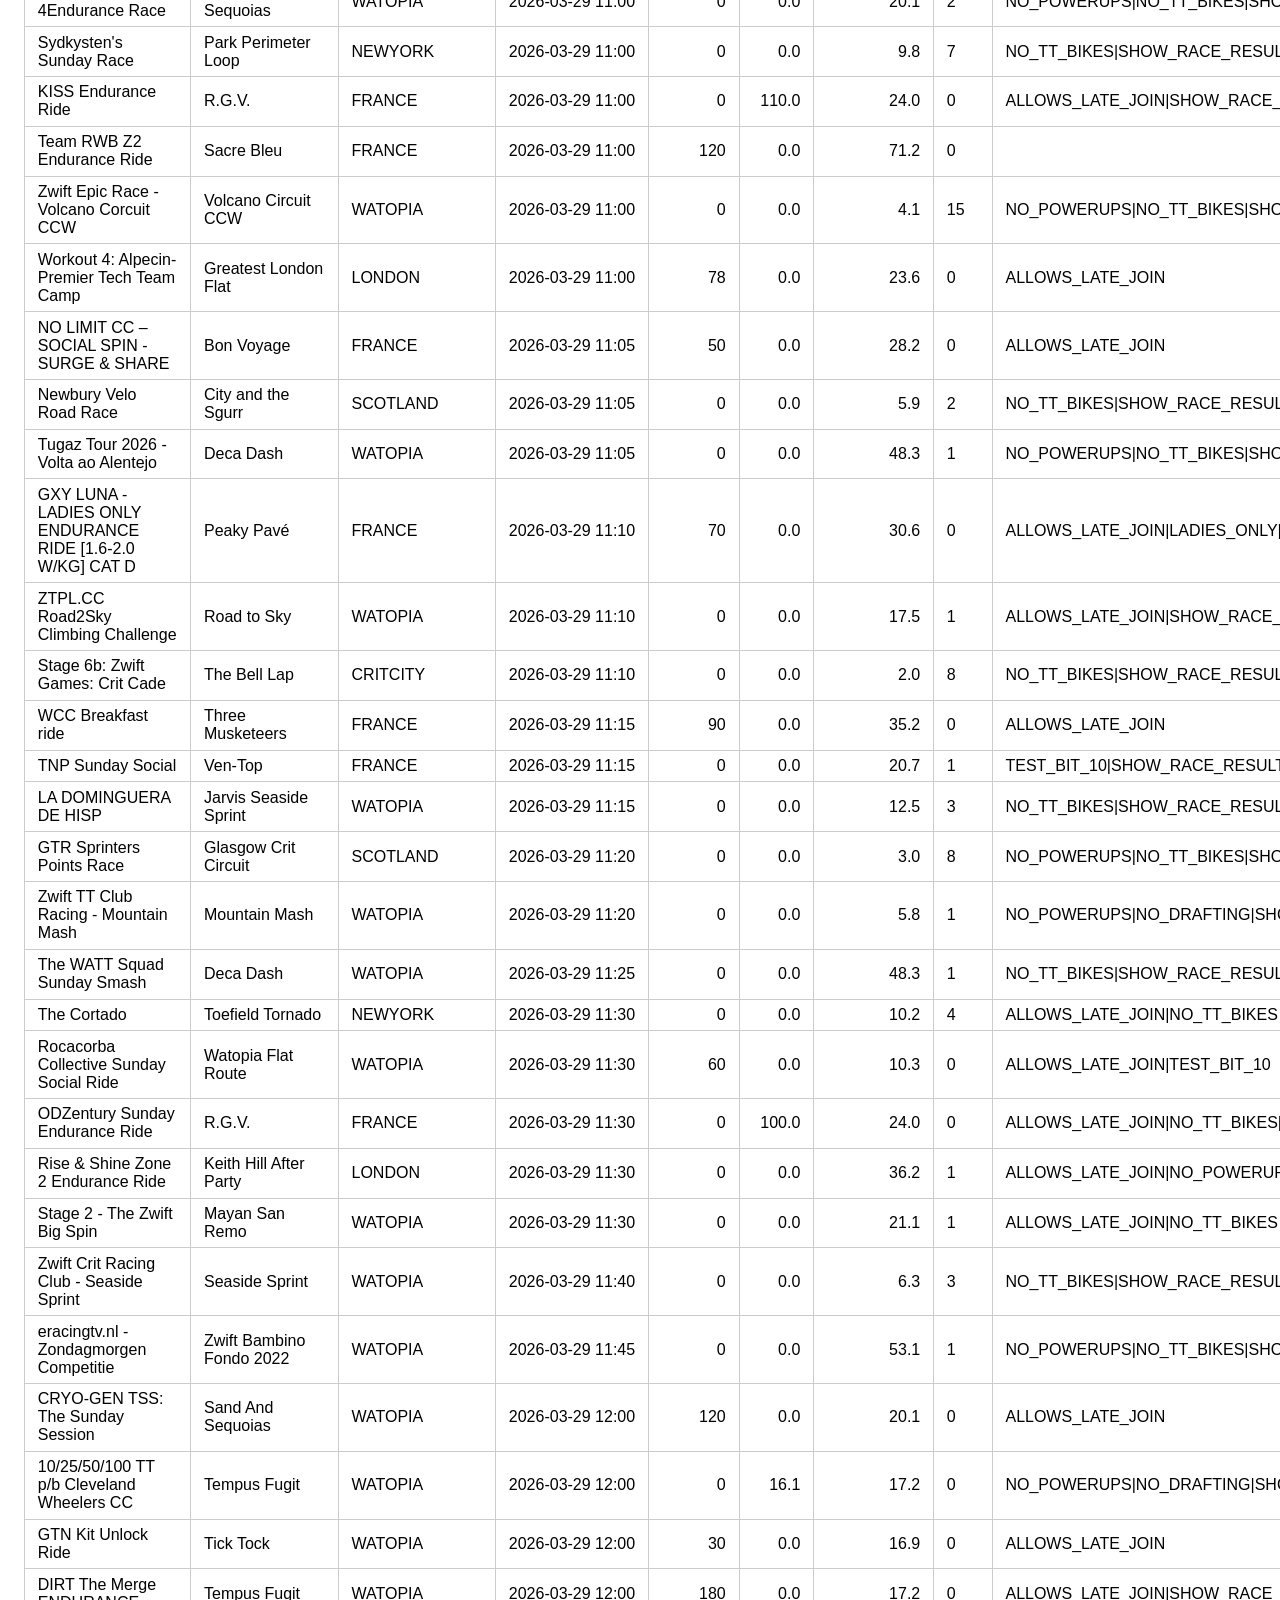
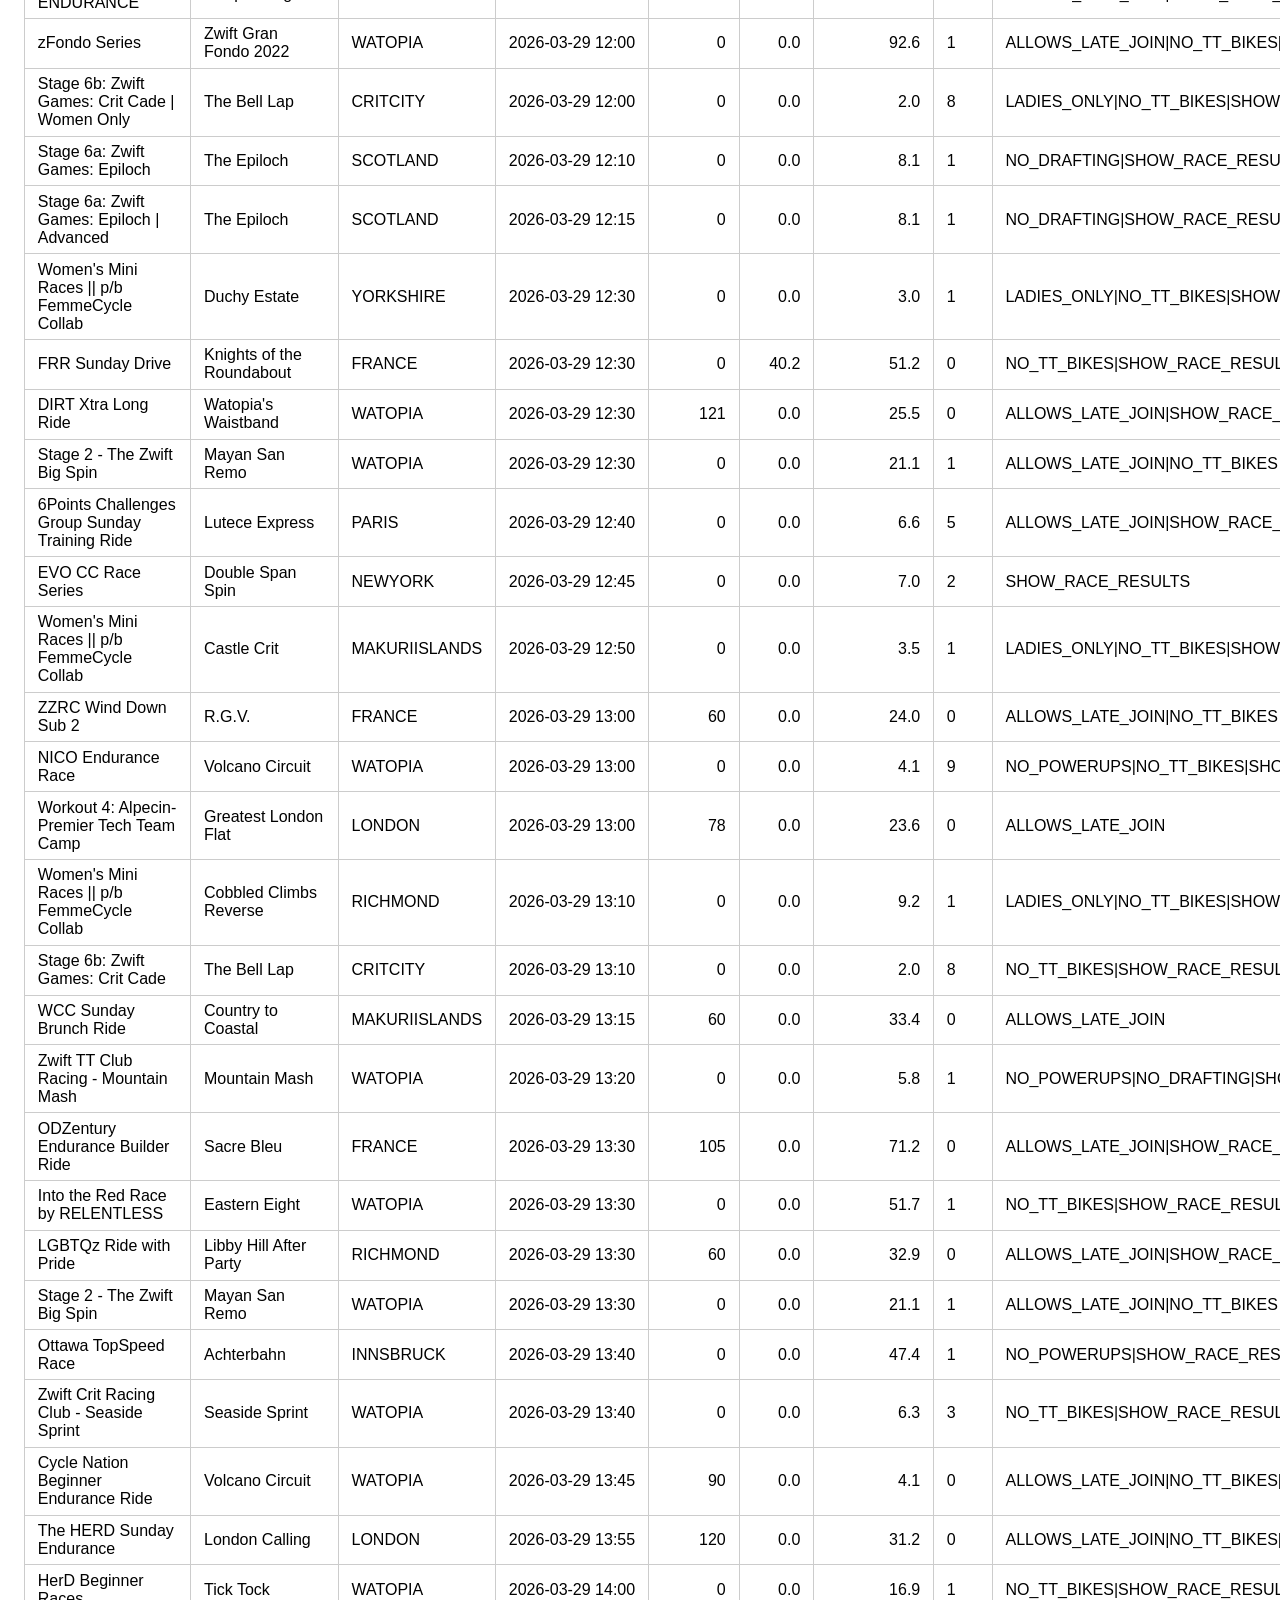
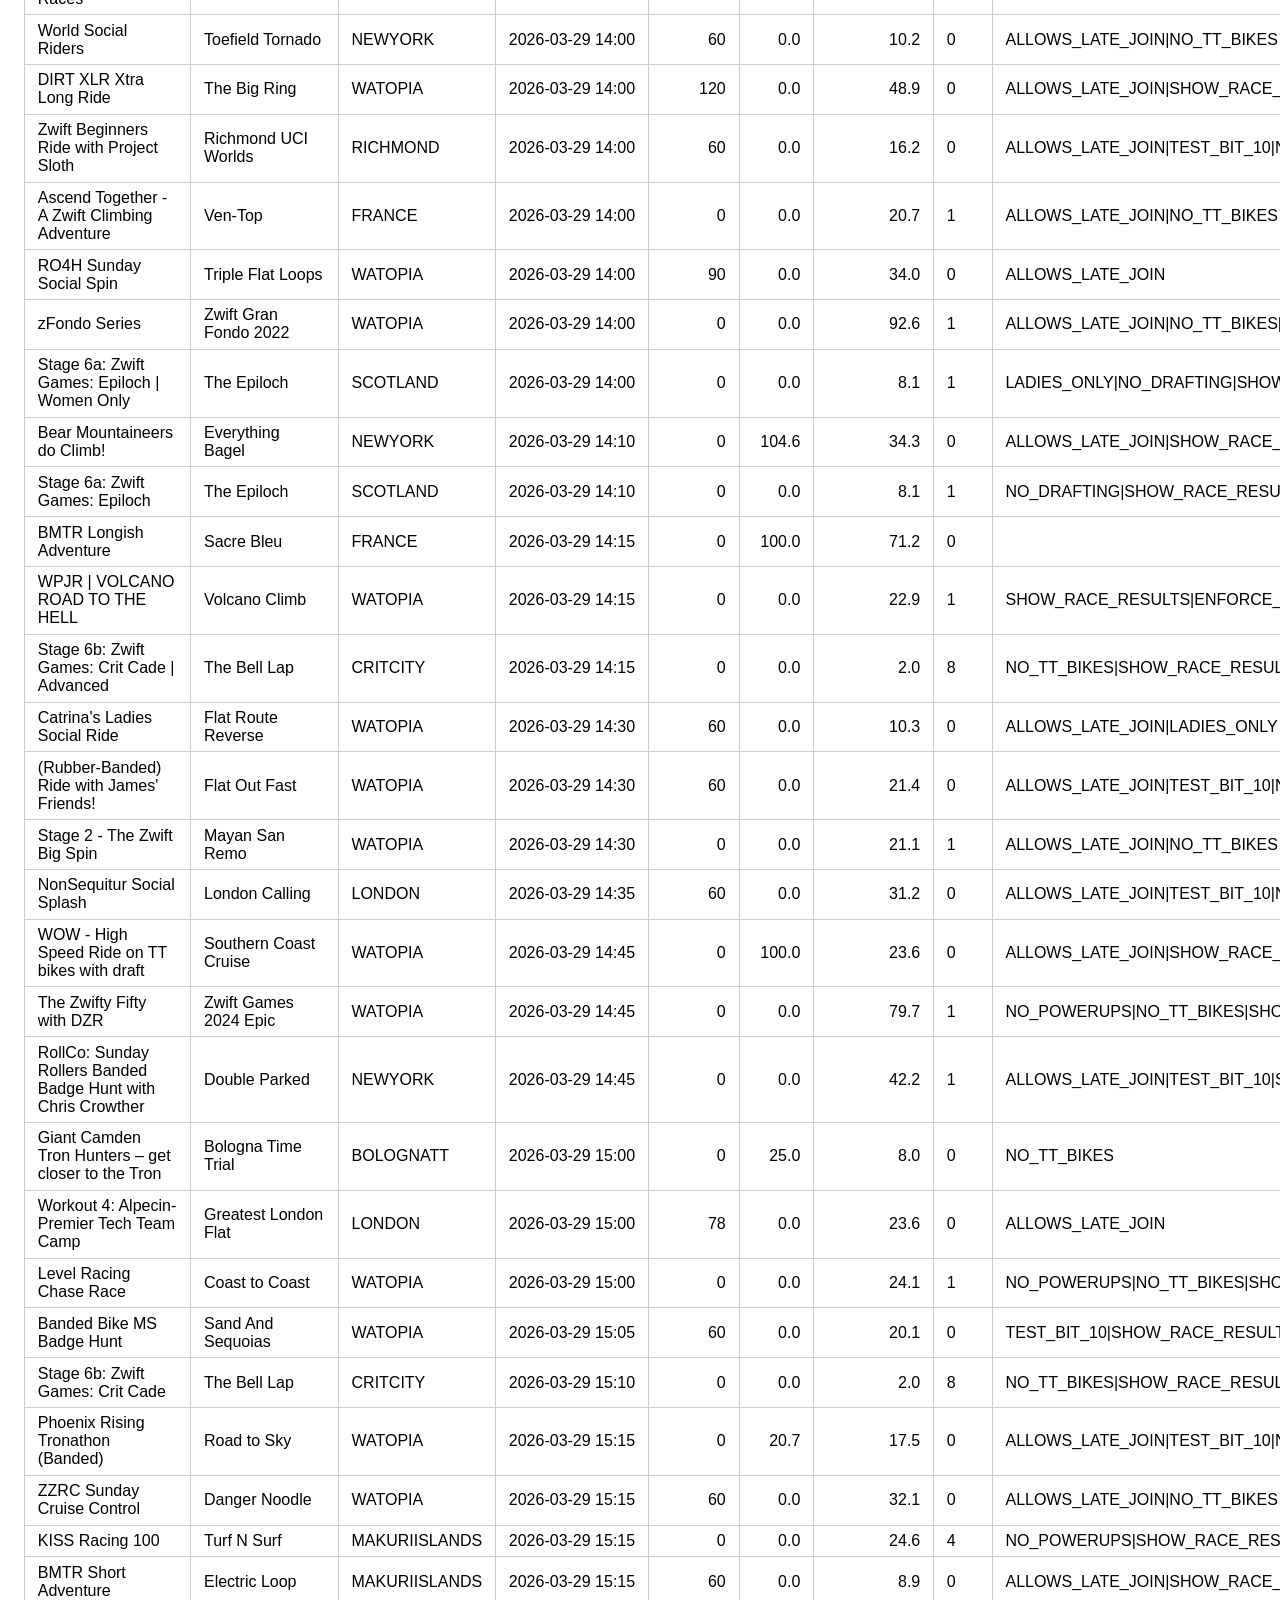
==== commit 16509ddb: "Add "Only today" checkbox for filtering" ====
--- a/index.html
+++ b/index.html
@@ -33,6 +33,7 @@
   </head>
   <body>
     <h1>Zwift Upcoming Banded Events</h1>
+    <label><input type="checkbox" id="onlyToday"> Only today</label>
     <table id="events">
       <thead>
         <tr>
@@ -120,10 +121,24 @@
         }
       }
 
+      const todayCET = new Date().toLocaleDateString('sv', { timeZone: 'Europe/Paris' })
+
+      const checkbox = document.getElementById('onlyToday')
+      checkbox.checked = new URLSearchParams(location.search).get('onlyToday') === '1'
+      checkbox.addEventListener('change', () => {
+        const params = new URLSearchParams(location.search)
+        params.set('onlyToday', checkbox.checked ? '1' : '0')
+        history.replaceState(null, '', '?' + params)
+        document.querySelector('#events tbody').innerHTML = ''
+        streamCSV('data.csv', renderRows)
+      })
+
       // Appends an array of row arrays into <tbody>.
       function renderRows(rows) {
+        const onlyToday = checkbox.checked
         const tbody = document.querySelector("#events tbody")
         rows.forEach((fields) => {
+          if (onlyToday && !fields[3].startsWith(todayCET)) return
           const tr = document.createElement("tr")
           fields.forEach((f) => {
             const td = document.createElement("td")
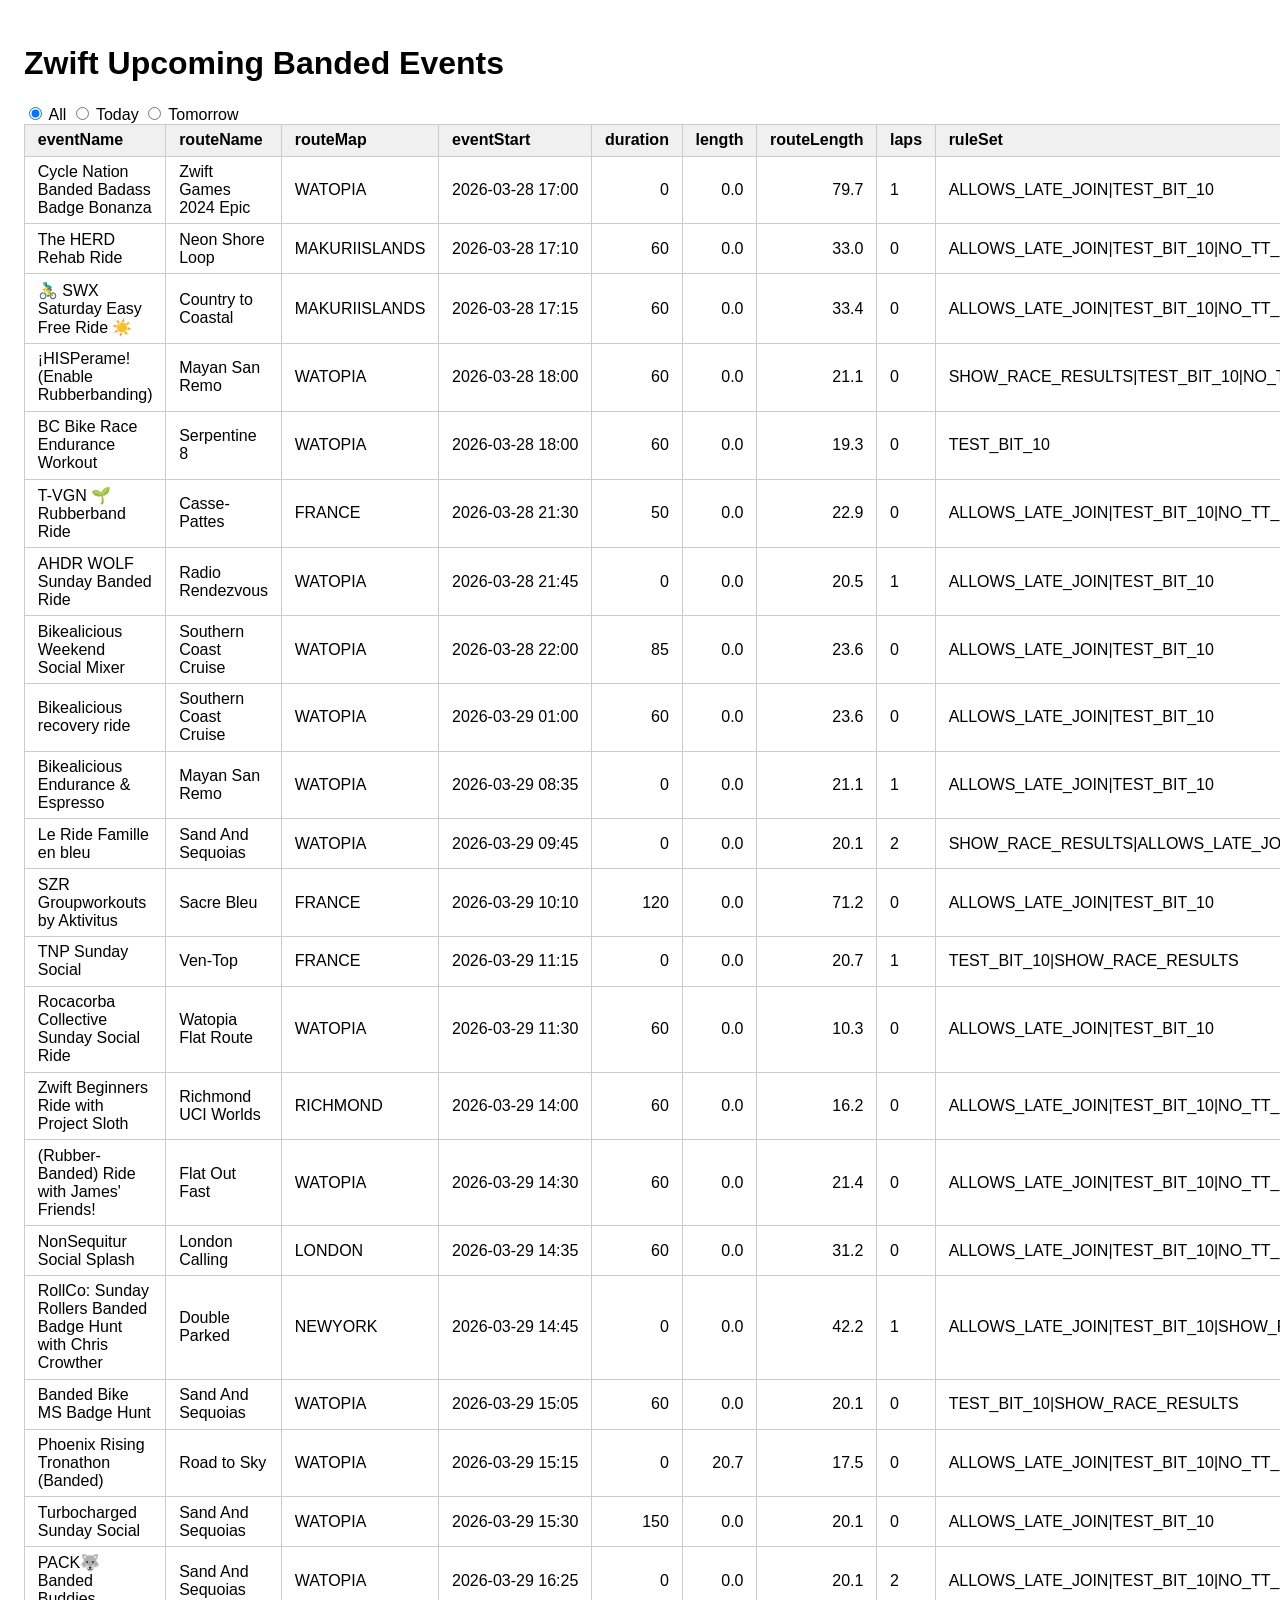
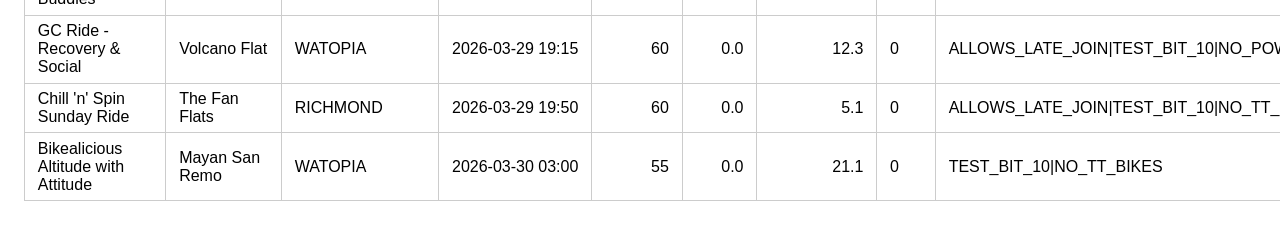
==== commit 7e6a457f: "Add tomorrow/today/all in date filter" ====
--- a/index.html
+++ b/index.html
@@ -33,7 +33,9 @@
   </head>
   <body>
     <h1>Zwift Upcoming Banded Events</h1>
-    <label><input type="checkbox" id="onlyToday"> Only today</label>
+    <label><input type="radio" name="date" value="all" /> All</label>
+    <label><input type="radio" name="date" value="today" /> Today</label>
+    <label><input type="radio" name="date" value="tomorrow" /> Tomorrow</label>
     <table id="events">
       <thead>
         <tr>
@@ -121,24 +123,38 @@
         }
       }
 
-      const todayCET = new Date().toLocaleDateString('sv', { timeZone: 'Europe/Paris' })
+      const todayCET = new Date().toLocaleDateString("sv", { timeZone: "Europe/Paris" })
+      const tomorrowCET = new Date(Date.now() + 86400000).toLocaleDateString("sv", { timeZone: "Europe/Paris" })
 
-      const checkbox = document.getElementById('onlyToday')
-      checkbox.checked = new URLSearchParams(location.search).get('onlyToday') === '1'
-      checkbox.addEventListener('change', () => {
-        const params = new URLSearchParams(location.search)
-        params.set('onlyToday', checkbox.checked ? '1' : '0')
-        history.replaceState(null, '', '?' + params)
-        document.querySelector('#events tbody').innerHTML = ''
-        streamCSV('data.csv', renderRows)
+      const dateParam = new URLSearchParams(location.search).get("date") ?? "all"
+      // dateParam may be 'today', 'tomorrow', 'all', or an ISO date like '2026-03-30'
+      const radioValue = ["today", "tomorrow", "all"].includes(dateParam) ? dateParam : "today"
+      document.querySelector(`input[name="date"][value="${radioValue}"]`).checked = true
+
+      function getFilterDate() {
+        const param = new URLSearchParams(location.search).get("date") ?? "all"
+        if (param === "today") return todayCET
+        if (param === "tomorrow") return tomorrowCET
+        if (param === "all") return null
+        return param // raw ISO date from URL
+      }
+
+      document.querySelectorAll('input[name="date"]').forEach((radio) => {
+        radio.addEventListener("change", () => {
+          const params = new URLSearchParams(location.search)
+          params.set("date", radio.value)
+          history.replaceState(null, "", "?" + params)
+          document.querySelector("#events tbody").innerHTML = ""
+          streamCSV("data.csv", renderRows)
+        })
       })
 
       // Appends an array of row arrays into <tbody>.
       function renderRows(rows) {
-        const onlyToday = checkbox.checked
         const tbody = document.querySelector("#events tbody")
+        const filterDate = getFilterDate()
         rows.forEach((fields) => {
-          if (onlyToday && !fields[3].startsWith(todayCET)) return
+          if (filterDate && !fields[3].startsWith(filterDate)) return
           const tr = document.createElement("tr")
           fields.forEach((f) => {
             const td = document.createElement("td")
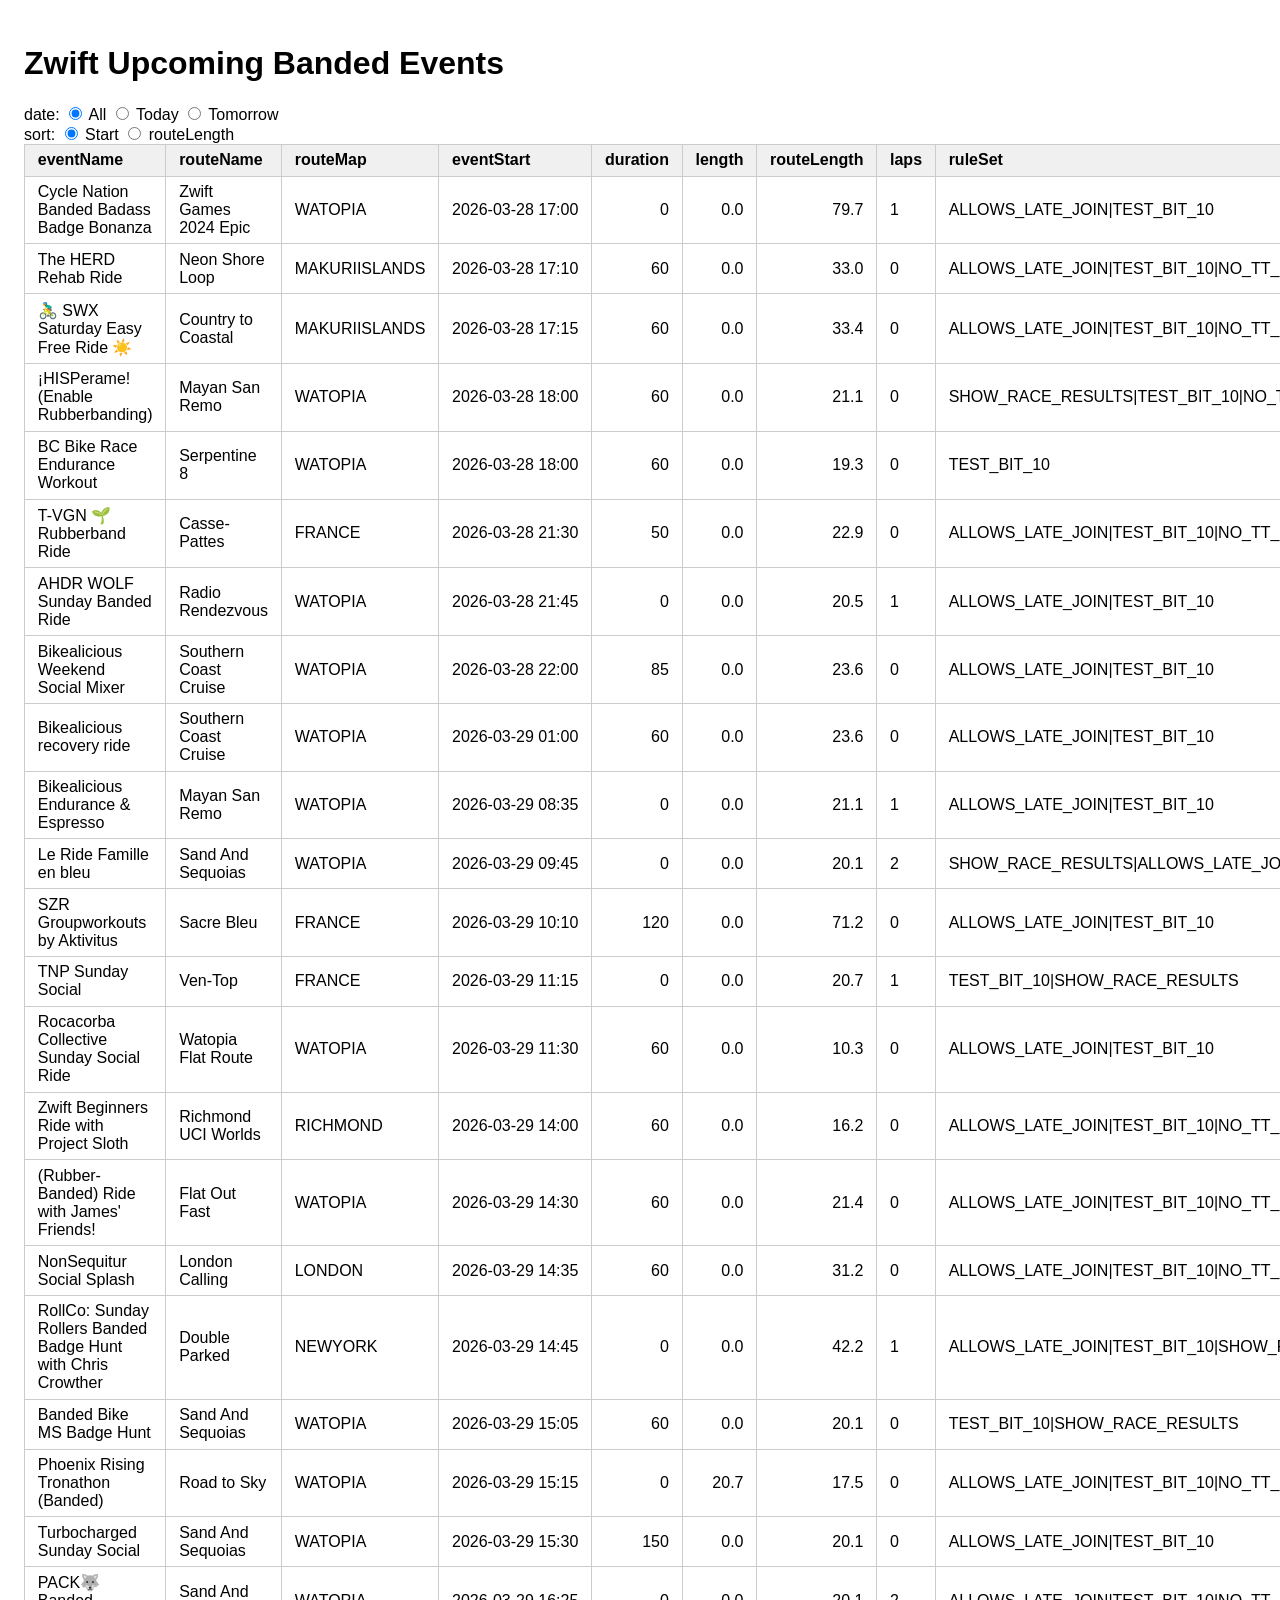
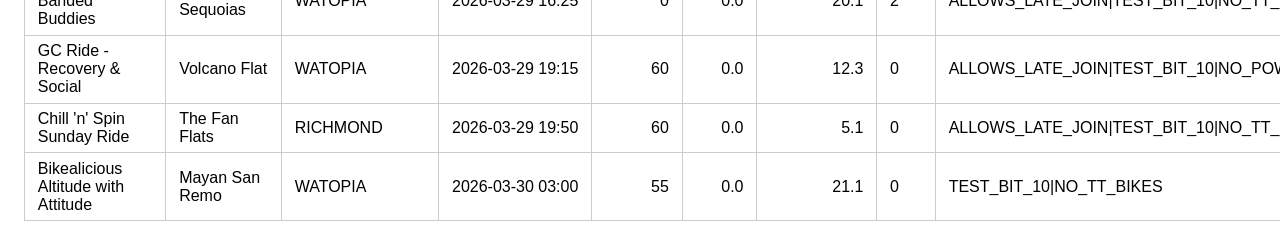
==== commit b481f266: "Add sorting by routeLength" ====
--- a/index.html
+++ b/index.html
@@ -33,9 +33,14 @@
   </head>
   <body>
     <h1>Zwift Upcoming Banded Events</h1>
-    <label><input type="radio" name="date" value="all" /> All</label>
-    <label><input type="radio" name="date" value="today" /> Today</label>
-    <label><input type="radio" name="date" value="tomorrow" /> Tomorrow</label>
+    <div></div>
+      date: <label><input type="radio" name="date" value="all" /> All</label>
+      <label><input type="radio" name="date" value="today" /> Today</label>
+      <label><input type="radio" name="date" value="tomorrow" /> Tomorrow</label></div>
+    </div>
+    <div></div>
+      sort: <label><input type="radio" name="sort" value="start" /> Start</label> <label><input type="radio" name="sort" value="route-length" /> routeLength</label>
+    </div>
     <table id="events">
       <thead>
         <tr>
@@ -128,8 +133,12 @@
 
       const dateParam = new URLSearchParams(location.search).get("date") ?? "all"
       // dateParam may be 'today', 'tomorrow', 'all', or an ISO date like '2026-03-30'
-      const radioValue = ["today", "tomorrow", "all"].includes(dateParam) ? dateParam : "today"
-      document.querySelector(`input[name="date"][value="${radioValue}"]`).checked = true
+      const dateRadioValue = ["today", "tomorrow", "all"].includes(dateParam) ? dateParam : "today"
+      document.querySelector(`input[name="date"][value="${dateRadioValue}"]`).checked = true
+
+      const sortParam = new URLSearchParams(location.search).get("sort") ?? "start"
+      const sortRadioValue = ["start", "route-length"].includes(sortParam) ? sortParam : "start"
+      document.querySelector(`input[name="sort"][value="${sortRadioValue}"]`).checked = true
 
       function getFilterDate() {
         const param = new URLSearchParams(location.search).get("date") ?? "all"
@@ -139,33 +148,62 @@
         return param // raw ISO date from URL
       }
 
-      document.querySelectorAll('input[name="date"]').forEach((radio) => {
-        radio.addEventListener("change", () => {
-          const params = new URLSearchParams(location.search)
-          params.set("date", radio.value)
-          history.replaceState(null, "", "?" + params)
-          document.querySelector("#events tbody").innerHTML = ""
-          streamCSV("data.csv", renderRows)
-        })
-      })
-
-      // Appends an array of row arrays into <tbody>.
-      function renderRows(rows) {
-        const tbody = document.querySelector("#events tbody")
+      function getSort() {
+        return new URLSearchParams(location.search).get("sort") ?? "start"
+      }
+
+      let allRows = []
+
+      function rerender() {
         const filterDate = getFilterDate()
+        const sort = getSort()
+
+        let rows = allRows.filter((fields) => !filterDate || fields[3].startsWith(filterDate))
+
+        if (sort === "route-length") {
+          rows = rows.slice().sort((a, b) => parseFloat(a[6]) - parseFloat(b[6]))
+        }
+
+        const fragment = document.createDocumentFragment()
         rows.forEach((fields) => {
-          if (filterDate && !fields[3].startsWith(filterDate)) return
           const tr = document.createElement("tr")
           fields.forEach((f) => {
             const td = document.createElement("td")
             td.textContent = f
             tr.appendChild(td)
           })
-          tbody.appendChild(tr)
+          fragment.appendChild(tr)
         })
-      }
-
-      streamCSV("data.csv", renderRows)
+        const tbody = document.querySelector("#events tbody")
+        tbody.innerHTML = ""
+        tbody.appendChild(fragment)
+      }
+
+      document.querySelectorAll('input[name="date"]').forEach((radio) => {
+        radio.addEventListener("change", () => {
+          const params = new URLSearchParams(location.search)
+          params.set("date", radio.value)
+          history.replaceState(null, "", "?" + params)
+          allRows = []
+          streamCSV("data.csv", collectAndRender)
+        })
+      })
+
+      document.querySelectorAll('input[name="sort"]').forEach((radio) => {
+        radio.addEventListener("change", () => {
+          const params = new URLSearchParams(location.search)
+          params.set("sort", radio.value)
+          history.replaceState(null, "", "?" + params)
+          rerender()
+        })
+      })
+
+      function collectAndRender(rows) {
+        allRows.push(...rows)
+        rerender()
+      }
+
+      streamCSV("data.csv", collectAndRender)
     </script>
   </body>
 </html>
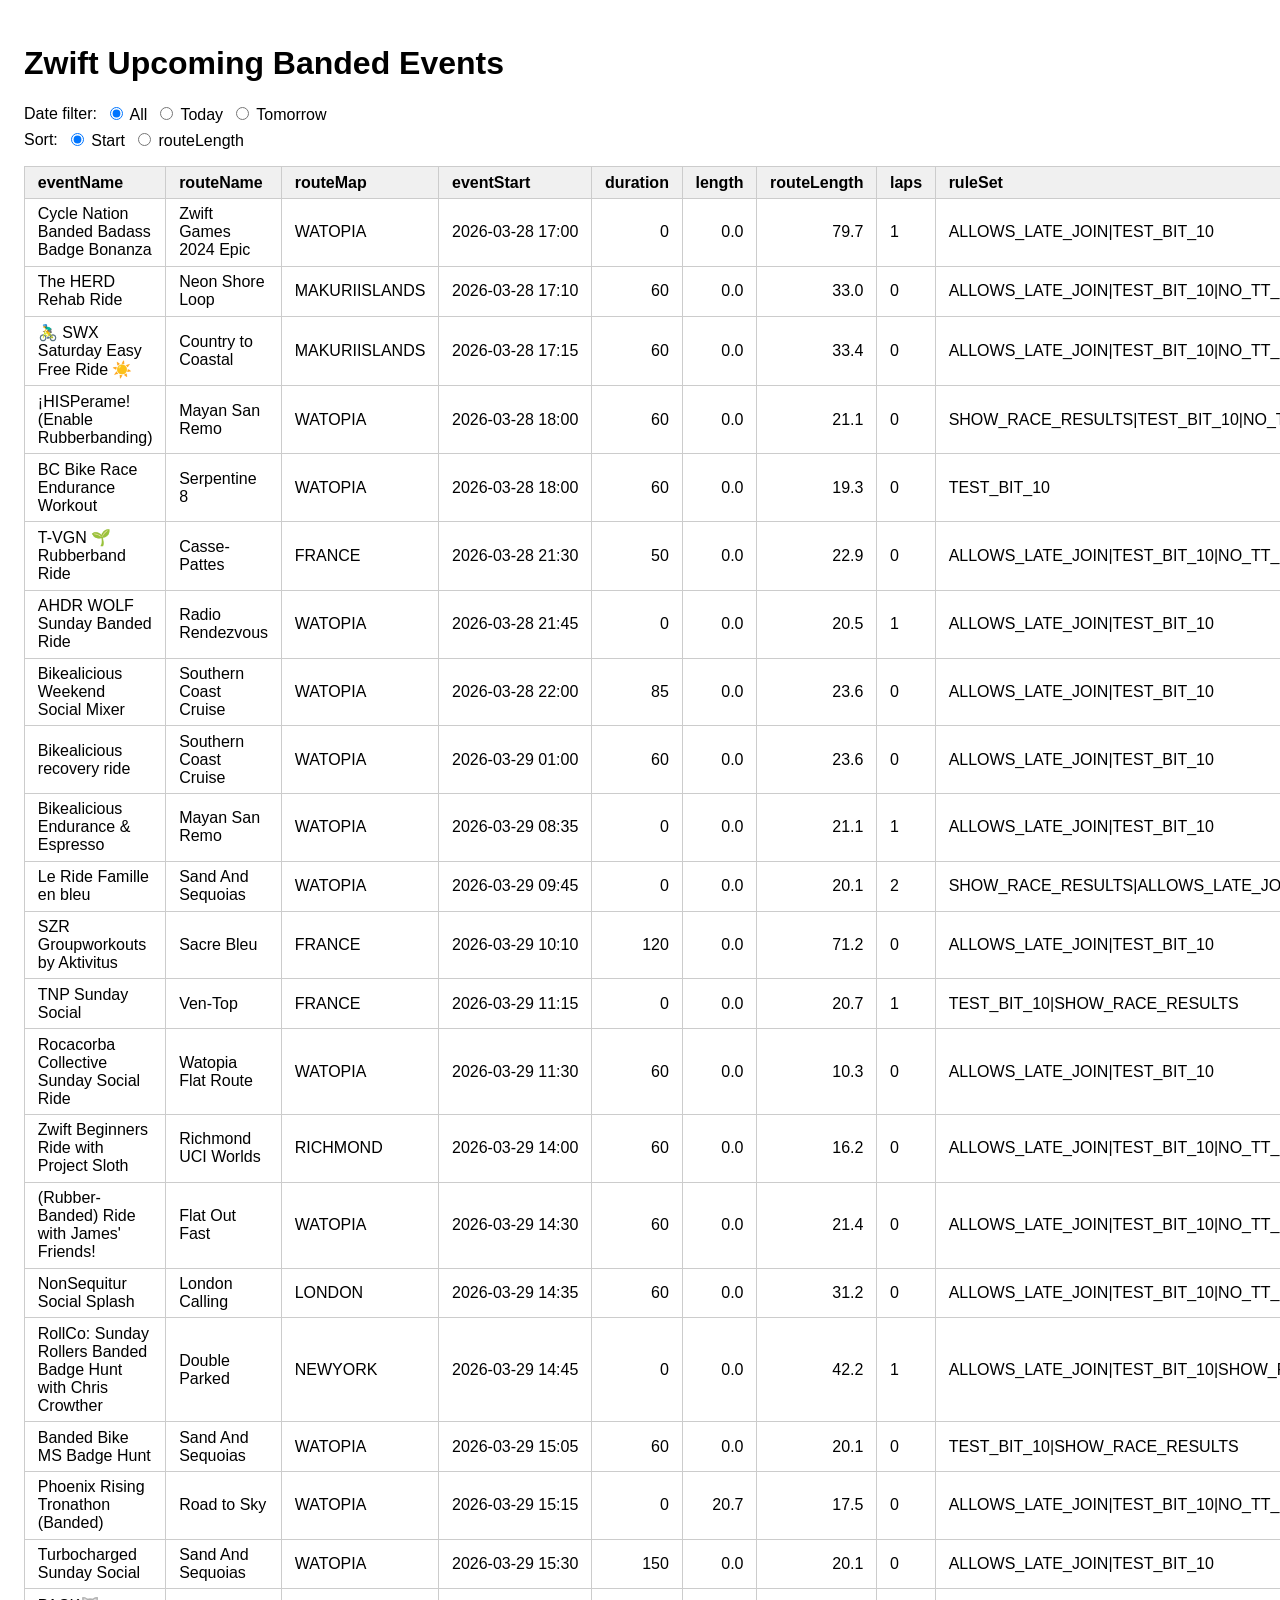
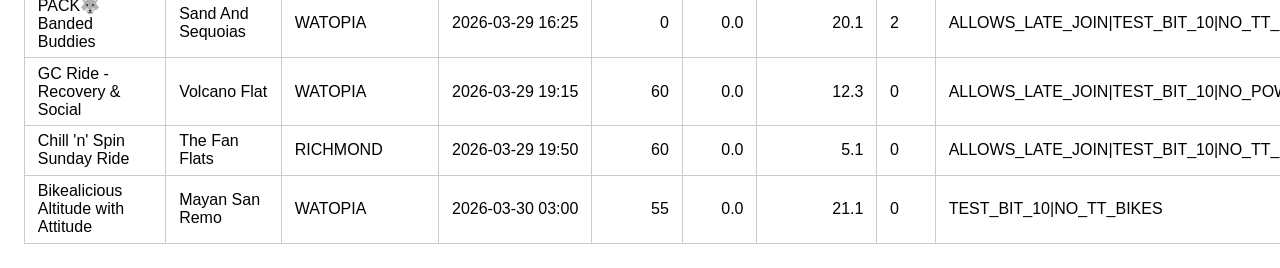
==== commit ace44f0e: "Nicer labels for filters" ====
--- a/index.html
+++ b/index.html
@@ -33,13 +33,18 @@
   </head>
   <body>
     <h1>Zwift Upcoming Banded Events</h1>
-    <div></div>
-      date: <label><input type="radio" name="date" value="all" /> All</label>
-      <label><input type="radio" name="date" value="today" /> Today</label>
-      <label><input type="radio" name="date" value="tomorrow" /> Tomorrow</label></div>
-    </div>
-    <div></div>
-      sort: <label><input type="radio" name="sort" value="start" /> Start</label> <label><input type="radio" name="sort" value="route-length" /> routeLength</label>
+    <div style="display: flex; flex-direction: column; gap: 0.4rem; margin-bottom: 1rem">
+      <div style="display: flex; align-items: center; gap: 0.5rem">
+        <span>Date filter:</span>
+        <label><input type="radio" name="date" value="all" /> All</label>
+        <label><input type="radio" name="date" value="today" /> Today</label>
+        <label><input type="radio" name="date" value="tomorrow" /> Tomorrow</label>
+      </div>
+      <div style="display: flex; align-items: center; gap: 0.5rem">
+        <span>Sort:</span>
+        <label><input type="radio" name="sort" value="start" /> Start</label>
+        <label><input type="radio" name="sort" value="route-length" /> routeLength</label>
+      </div>
     </div>
     <table id="events">
       <thead>
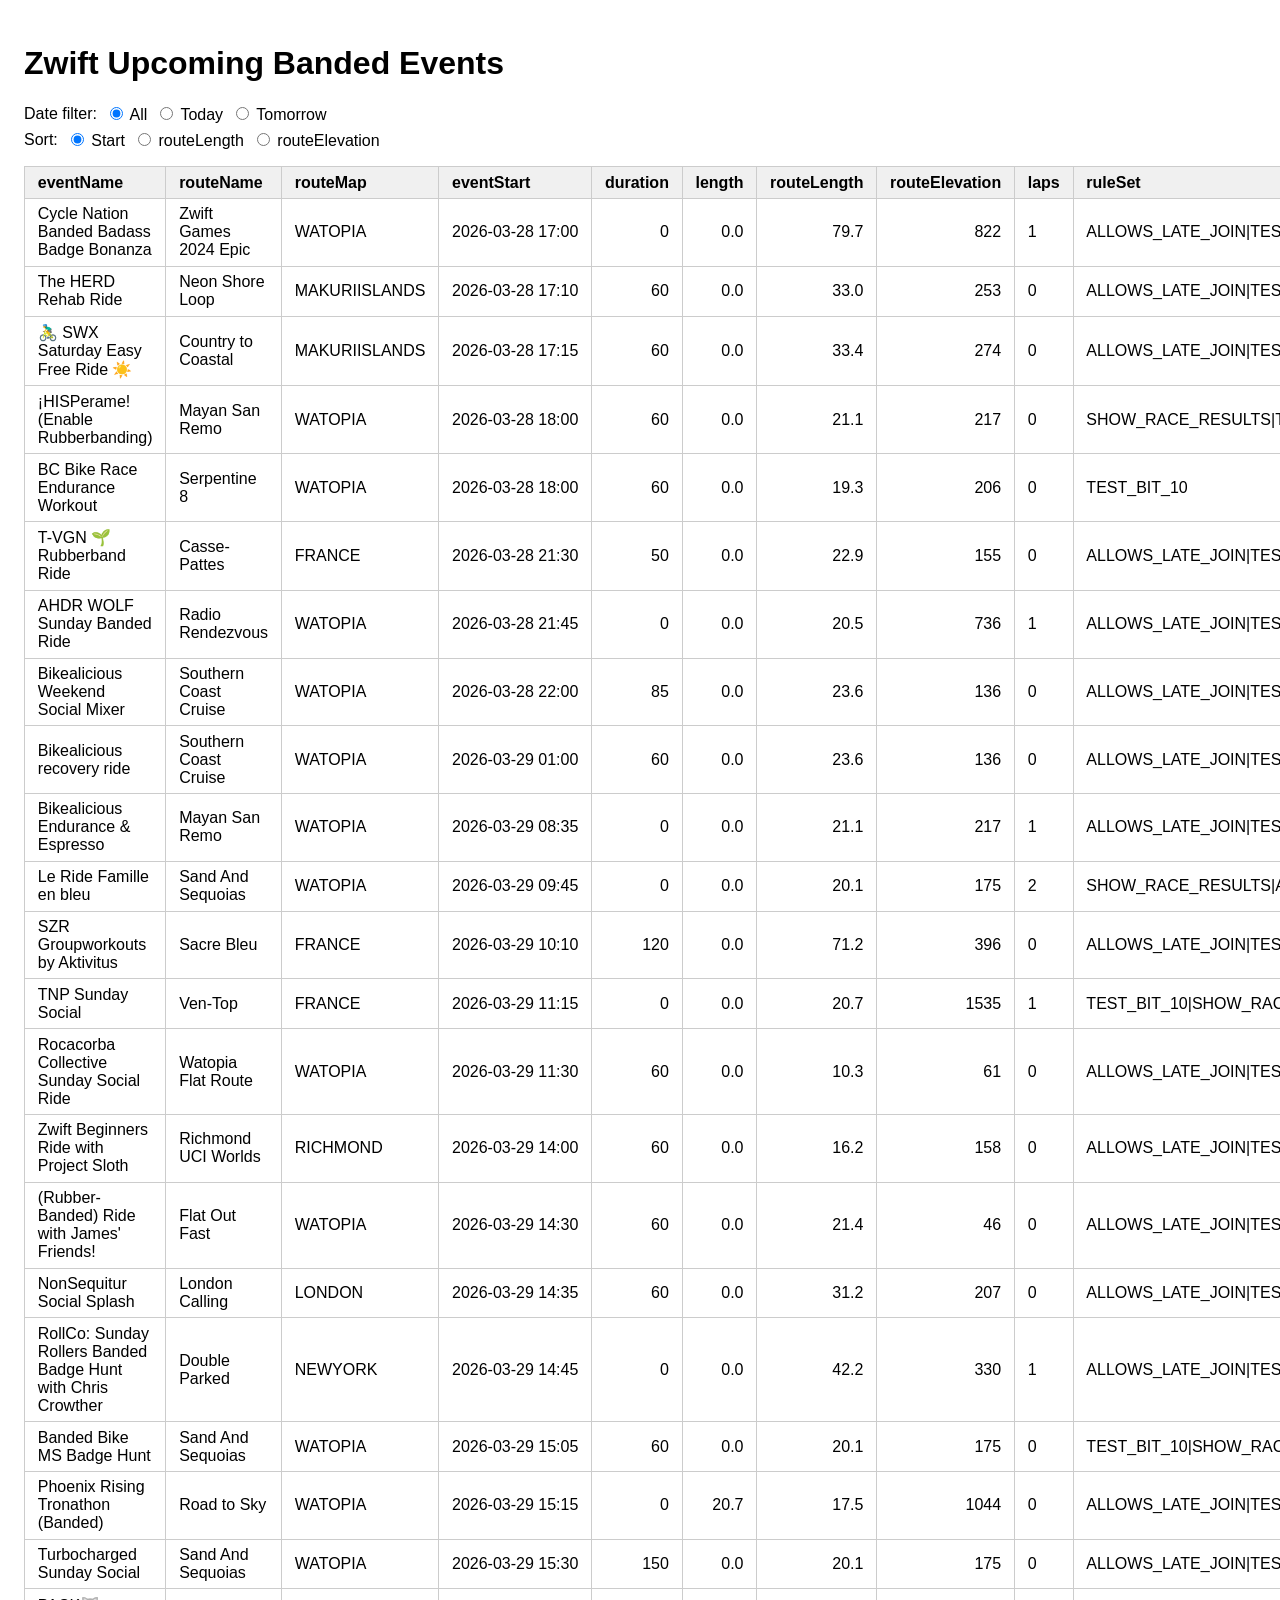
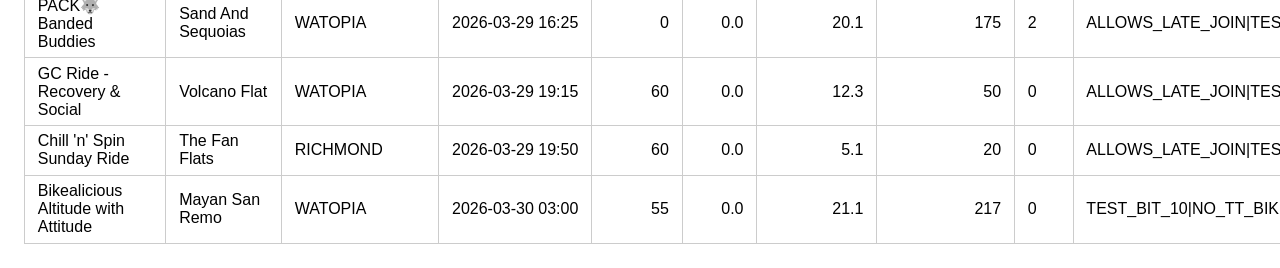
==== commit 17271254: "Add routeElevation and make it sortable" ====
--- a/index.html
+++ b/index.html
@@ -26,7 +26,8 @@
       }
       td:nth-child(5),
       td:nth-child(6),
-      td:nth-child(7) {
+      td:nth-child(7),
+      td:nth-child(8) {
         text-align: right;
       }
     </style>
@@ -44,6 +45,7 @@
         <span>Sort:</span>
         <label><input type="radio" name="sort" value="start" /> Start</label>
         <label><input type="radio" name="sort" value="route-length" /> routeLength</label>
+        <label><input type="radio" name="sort" value="elevation" /> routeElevation</label>
       </div>
     </div>
     <table id="events">
@@ -56,6 +58,7 @@
           <th>duration</th>
           <th>length</th>
           <th>routeLength</th>
+          <th>routeElevation</th>
           <th>laps</th>
           <th>ruleSet</th>
         </tr>
@@ -142,7 +145,7 @@
       document.querySelector(`input[name="date"][value="${dateRadioValue}"]`).checked = true
 
       const sortParam = new URLSearchParams(location.search).get("sort") ?? "start"
-      const sortRadioValue = ["start", "route-length"].includes(sortParam) ? sortParam : "start"
+      const sortRadioValue = ["start", "route-length", "elevation"].includes(sortParam) ? sortParam : "start"
       document.querySelector(`input[name="sort"][value="${sortRadioValue}"]`).checked = true
 
       function getFilterDate() {
@@ -167,6 +170,8 @@
 
         if (sort === "route-length") {
           rows = rows.slice().sort((a, b) => parseFloat(a[6]) - parseFloat(b[6]))
+        } else if (sort === "elevation") {
+          rows = rows.slice().sort((a, b) => parseFloat(a[7]) - parseFloat(b[7]))
         }
 
         const fragment = document.createDocumentFragment()
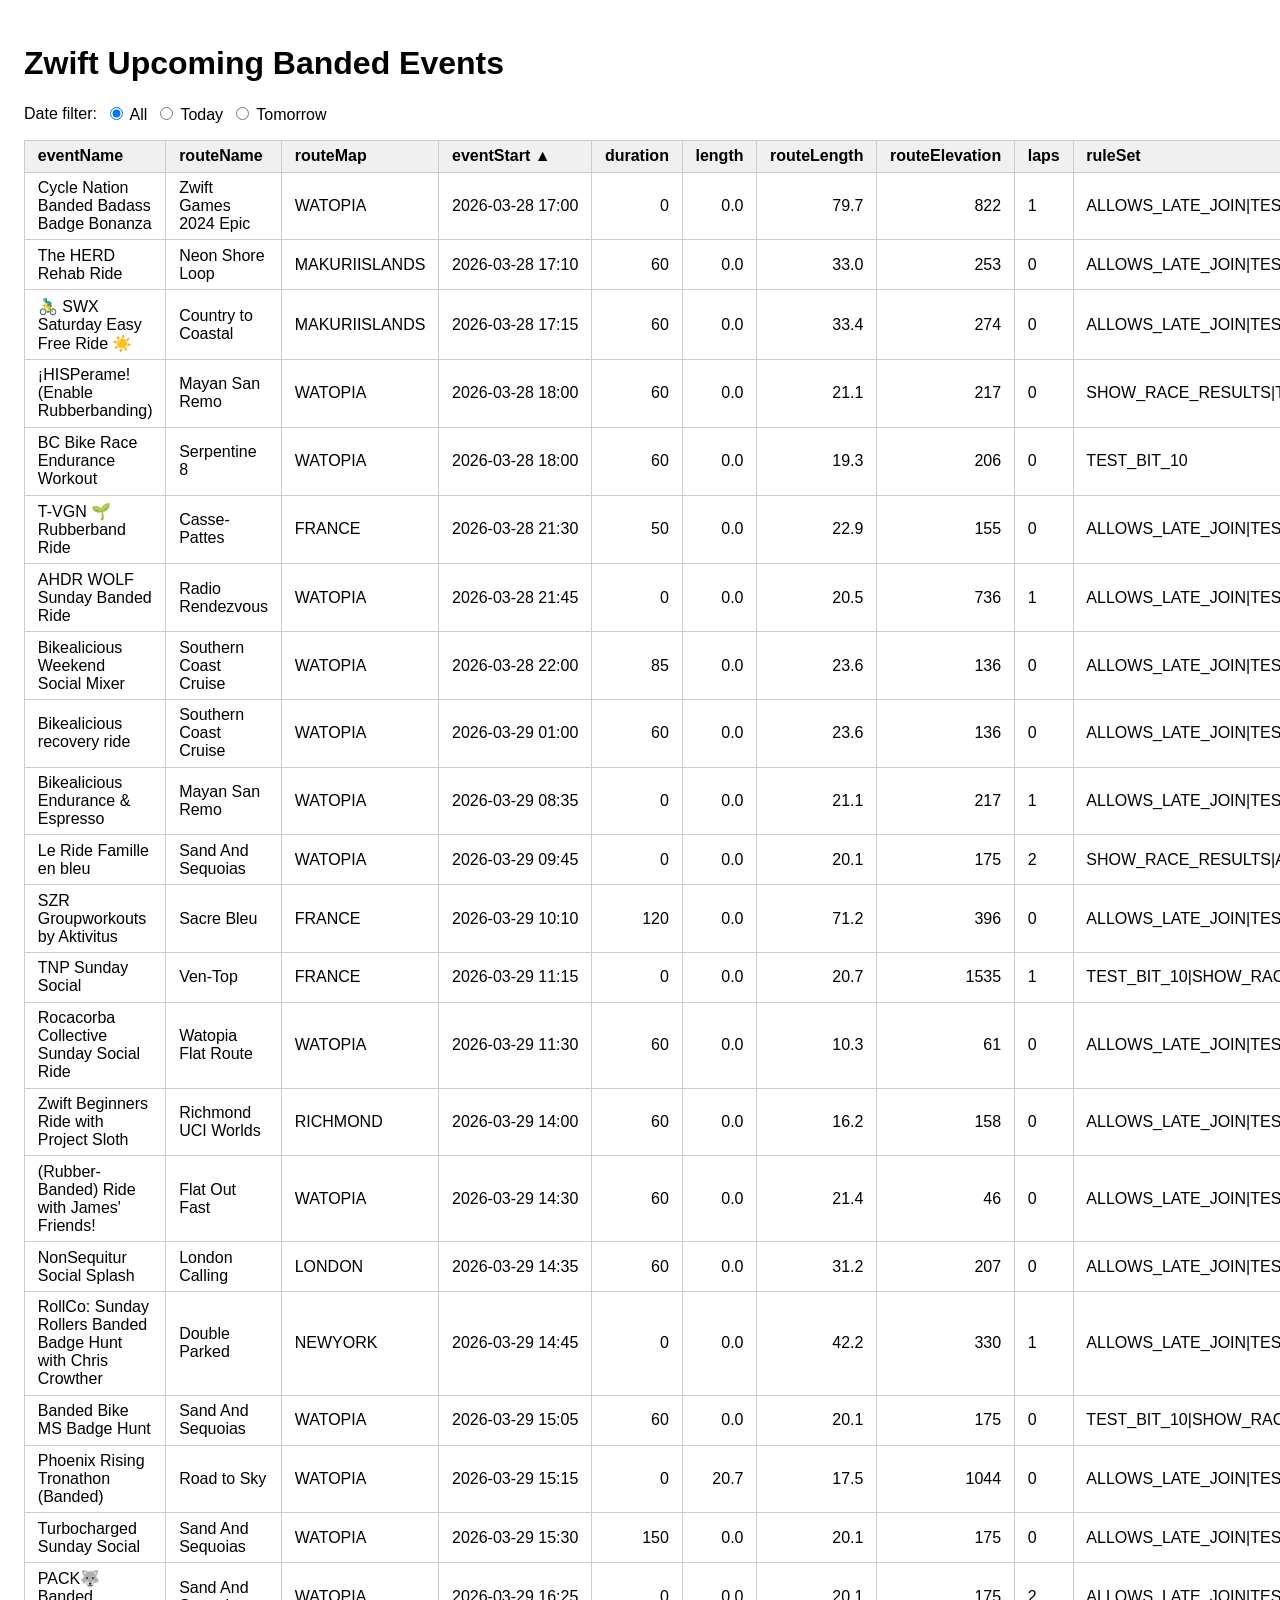
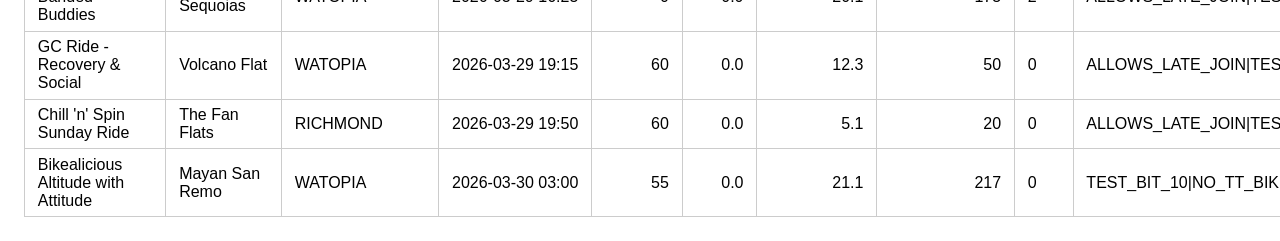
==== commit a7f320e9: "Sort by clicking column captions" ====
--- a/index.html
+++ b/index.html
@@ -20,6 +20,14 @@
       }
       th {
         background: #f0f0f0;
+        cursor: pointer;
+        user-select: none;
+      }
+      th.sort-asc::after {
+        content: " ▲";
+      }
+      th.sort-desc::after {
+        content: " ▼";
       }
       td:nth-child(4) {
         white-space: nowrap;
@@ -41,26 +49,20 @@
         <label><input type="radio" name="date" value="today" /> Today</label>
         <label><input type="radio" name="date" value="tomorrow" /> Tomorrow</label>
       </div>
-      <div style="display: flex; align-items: center; gap: 0.5rem">
-        <span>Sort:</span>
-        <label><input type="radio" name="sort" value="start" /> Start</label>
-        <label><input type="radio" name="sort" value="route-length" /> routeLength</label>
-        <label><input type="radio" name="sort" value="elevation" /> routeElevation</label>
-      </div>
     </div>
     <table id="events">
       <thead>
         <tr>
-          <th>eventName</th>
-          <th>routeName</th>
-          <th>routeMap</th>
-          <th>eventStart</th>
-          <th>duration</th>
-          <th>length</th>
-          <th>routeLength</th>
-          <th>routeElevation</th>
-          <th>laps</th>
-          <th>ruleSet</th>
+          <th data-sort="name">eventName</th>
+          <th data-sort="route-name">routeName</th>
+          <th data-sort="route-map">routeMap</th>
+          <th data-sort="start">eventStart</th>
+          <th data-sort="duration">duration</th>
+          <th data-sort="length">length</th>
+          <th data-sort="route-length">routeLength</th>
+          <th data-sort="elevation">routeElevation</th>
+          <th data-sort="laps">laps</th>
+          <th data-sort="rule-set">ruleSet</th>
         </tr>
       </thead>
       <tbody></tbody>
@@ -144,10 +146,6 @@
       const dateRadioValue = ["today", "tomorrow", "all"].includes(dateParam) ? dateParam : "today"
       document.querySelector(`input[name="date"][value="${dateRadioValue}"]`).checked = true
 
-      const sortParam = new URLSearchParams(location.search).get("sort") ?? "start"
-      const sortRadioValue = ["start", "route-length", "elevation"].includes(sortParam) ? sortParam : "start"
-      document.querySelector(`input[name="sort"][value="${sortRadioValue}"]`).checked = true
-
       function getFilterDate() {
         const param = new URLSearchParams(location.search).get("date") ?? "all"
         if (param === "today") return todayCET
@@ -156,23 +154,49 @@
         return param // raw ISO date from URL
       }
 
+      // sort key → [column index, numeric?]
+      const SORT_COLS = {
+        name: [0, false],
+        "route-name": [1, false],
+        "route-map": [2, false],
+        start: [3, false],
+        duration: [4, true],
+        length: [5, true],
+        "route-length": [6, true],
+        elevation: [7, true],
+        laps: [8, true],
+        "rule-set": [9, false],
+      }
+
       function getSort() {
-        return new URLSearchParams(location.search).get("sort") ?? "start"
+        const raw = new URLSearchParams(location.search).get("sort") ?? "start:asc"
+        const [key, dir] = raw.split(":")
+        return { key: SORT_COLS[key] ? key : "start", dir: dir === "desc" ? "desc" : "asc" }
+      }
+
+      function updateSortHeaders() {
+        const { key, dir } = getSort()
+        document.querySelectorAll("#events th[data-sort]").forEach((th) => {
+          th.classList.remove("sort-asc", "sort-desc")
+          if (th.dataset.sort === key) th.classList.add(dir === "desc" ? "sort-desc" : "sort-asc")
+        })
       }
 
       let allRows = []
 
       function rerender() {
         const filterDate = getFilterDate()
-        const sort = getSort()
+        const { key, dir } = getSort()
+        const [colIdx, numeric] = SORT_COLS[key]
 
         let rows = allRows.filter((fields) => !filterDate || fields[3].startsWith(filterDate))
 
-        if (sort === "route-length") {
-          rows = rows.slice().sort((a, b) => parseFloat(a[6]) - parseFloat(b[6]))
-        } else if (sort === "elevation") {
-          rows = rows.slice().sort((a, b) => parseFloat(a[7]) - parseFloat(b[7]))
-        }
+        rows = rows.slice().sort((a, b) => {
+          const av = numeric ? parseFloat(a[colIdx]) : a[colIdx]
+          const bv = numeric ? parseFloat(b[colIdx]) : b[colIdx]
+          const cmp = av < bv ? -1 : av > bv ? 1 : 0
+          return dir === "desc" ? -cmp : cmp
+        })
 
         const fragment = document.createDocumentFragment()
         rows.forEach((fields) => {
@@ -187,6 +211,7 @@
         const tbody = document.querySelector("#events tbody")
         tbody.innerHTML = ""
         tbody.appendChild(fragment)
+        updateSortHeaders()
       }
 
       document.querySelectorAll('input[name="date"]').forEach((radio) => {
@@ -199,10 +224,13 @@
         })
       })
 
-      document.querySelectorAll('input[name="sort"]').forEach((radio) => {
-        radio.addEventListener("change", () => {
+      document.querySelectorAll("#events th[data-sort]").forEach((th) => {
+        th.addEventListener("click", () => {
+          const { key, dir } = getSort()
+          const newKey = th.dataset.sort
+          const newDir = newKey === key && dir === "asc" ? "desc" : "asc"
           const params = new URLSearchParams(location.search)
-          params.set("sort", radio.value)
+          params.set("sort", `${newKey}:${newDir}`)
           history.replaceState(null, "", "?" + params)
           rerender()
         })
@@ -213,6 +241,7 @@
         rerender()
       }
 
+      updateSortHeaders()
       streamCSV("data.csv", collectAndRender)
     </script>
   </body>
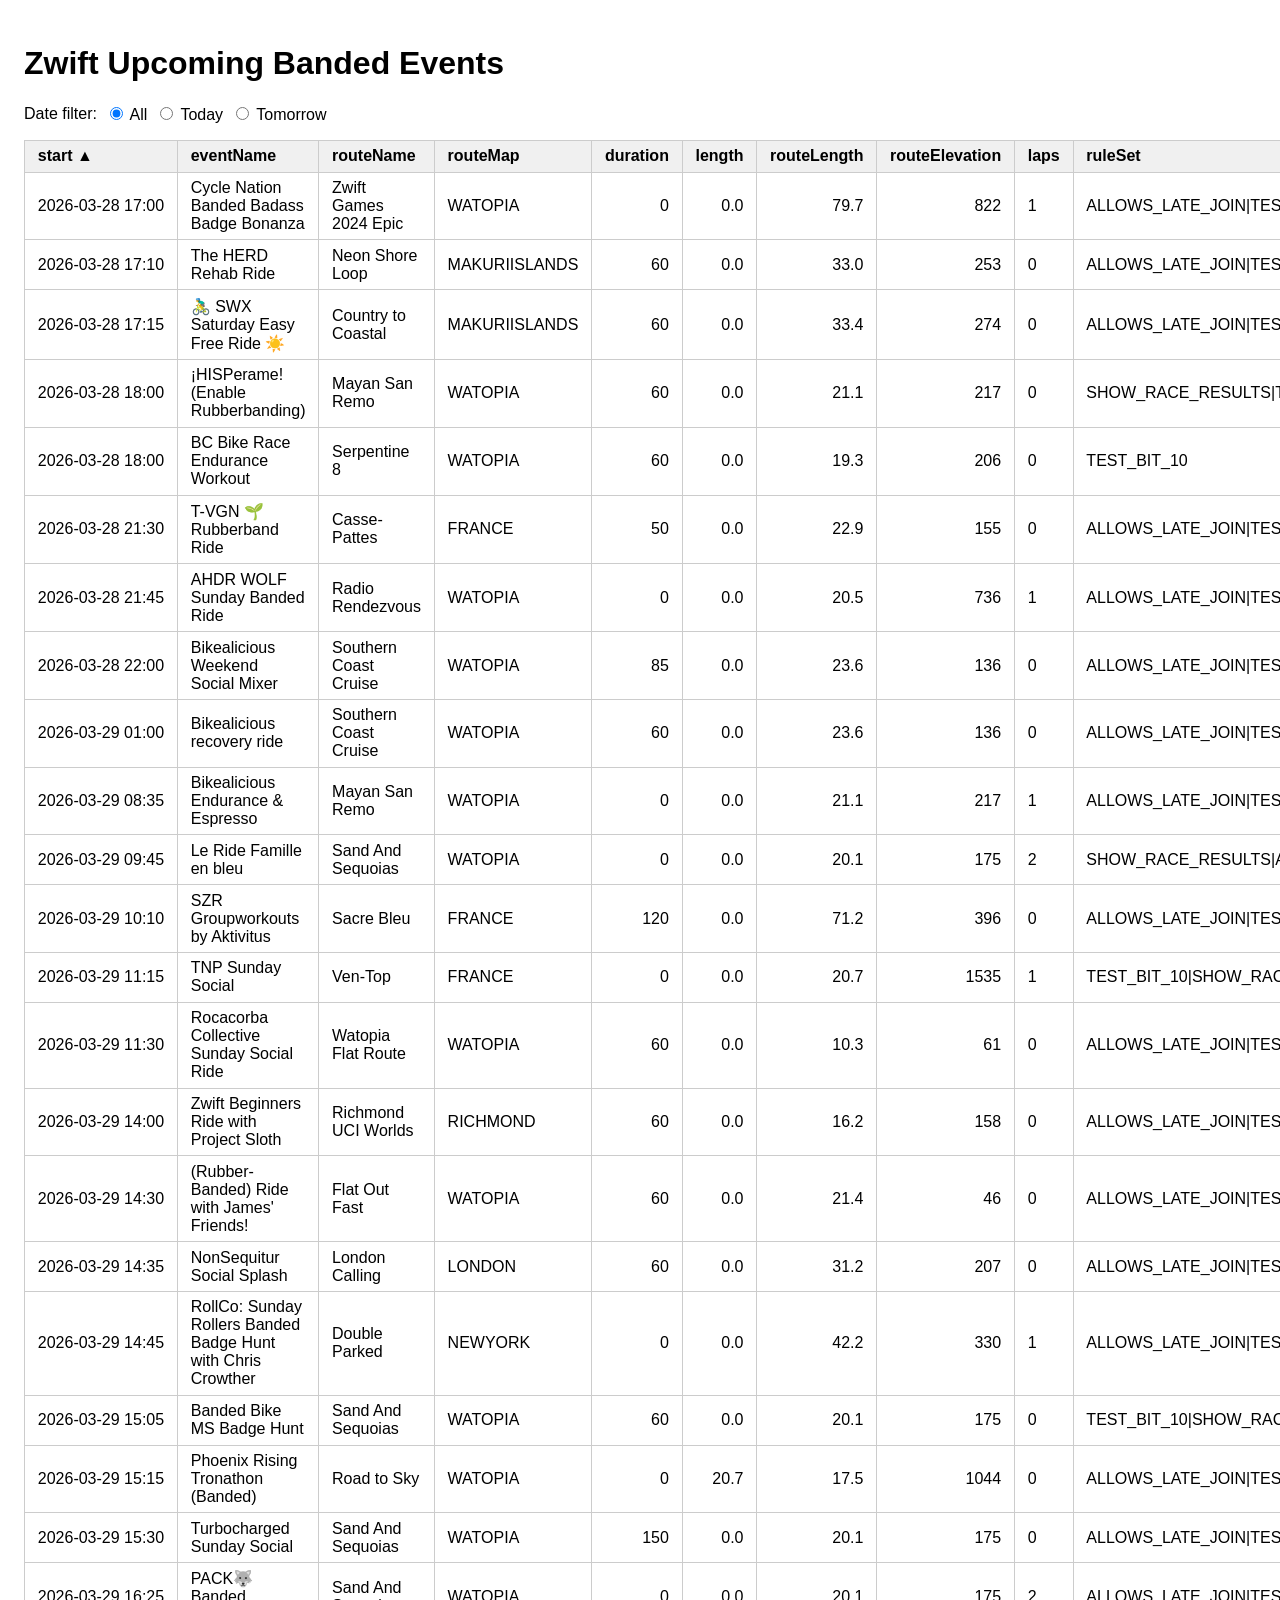
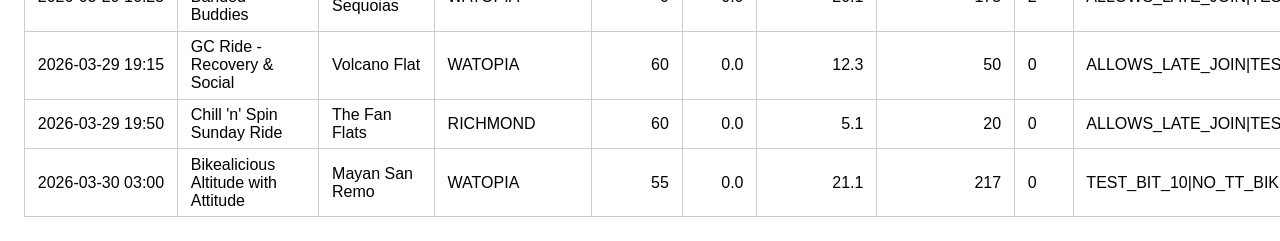
==== commit 69eef21a: "Move start column to first place" ====
--- a/index.html
+++ b/index.html
@@ -29,7 +29,7 @@
       th.sort-desc::after {
         content: " ▼";
       }
-      td:nth-child(4) {
+      td:nth-child(1) {
         white-space: nowrap;
       }
       td:nth-child(5),
@@ -53,10 +53,10 @@
     <table id="events">
       <thead>
         <tr>
+          <th data-sort="start">start</th>
           <th data-sort="name">eventName</th>
           <th data-sort="route-name">routeName</th>
           <th data-sort="route-map">routeMap</th>
-          <th data-sort="start">eventStart</th>
           <th data-sort="duration">duration</th>
           <th data-sort="length">length</th>
           <th data-sort="route-length">routeLength</th>
@@ -156,10 +156,10 @@
 
       // sort key → [column index, numeric?]
       const SORT_COLS = {
-        name: [0, false],
-        "route-name": [1, false],
-        "route-map": [2, false],
-        start: [3, false],
+        start: [0, false],
+        name: [1, false],
+        "route-name": [2, false],
+        "route-map": [3, false],
         duration: [4, true],
         length: [5, true],
         "route-length": [6, true],
@@ -189,7 +189,7 @@
         const { key, dir } = getSort()
         const [colIdx, numeric] = SORT_COLS[key]
 
-        let rows = allRows.filter((fields) => !filterDate || fields[3].startsWith(filterDate))
+        let rows = allRows.filter((fields) => !filterDate || fields[0].startsWith(filterDate))
 
         rows = rows.slice().sort((a, b) => {
           const av = numeric ? parseFloat(a[colIdx]) : a[colIdx]
